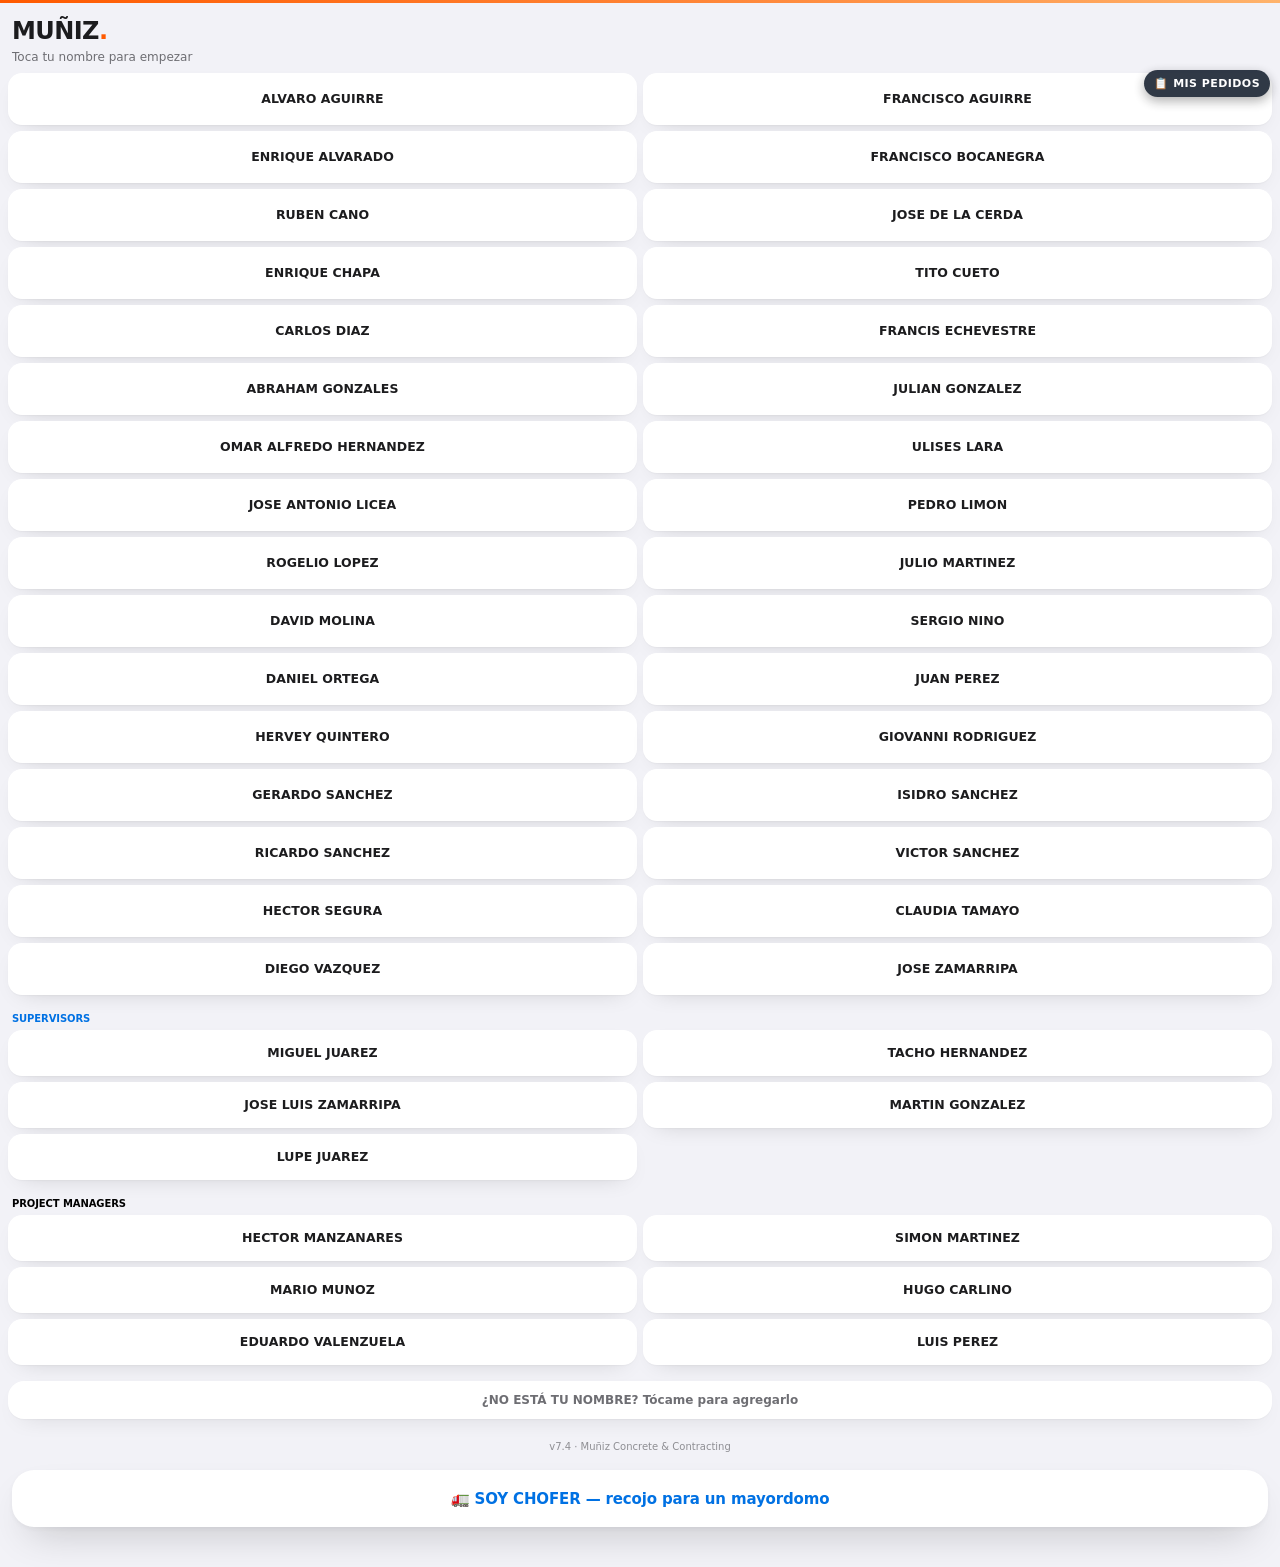
==== index.html @ f25a41f5 "sw v134 · iPhone redesign of the field app" ====
<!DOCTYPE html>
<html lang="es">
<head>
  <meta charset="UTF-8">
  <meta name="viewport" content="width=device-width, initial-scale=1.0, maximum-scale=1.0, user-scalable=no">
  <title>MUÑIZ Pedidos</title>

  <link rel="manifest" href="./manifest.json">
  <meta name="theme-color" content="#F2F2F7">

  <!-- iOS home-screen app. status-bar-style=default keeps app content BELOW the clock/battery -->
  <meta name="apple-mobile-web-app-capable" content="yes">
  <meta name="mobile-web-app-capable" content="yes">
  <meta name="apple-mobile-web-app-status-bar-style" content="default">
  <meta name="apple-mobile-web-app-title" content="Pedidos">
  <link rel="apple-touch-icon" href="./apple-touch-icon.png">
  <link rel="icon" type="image/png" href="./icon-192.png">

  <link rel="stylesheet" href="./styles.css">
  <link rel="stylesheet" href="./pedidos-ui.css">
  <link href="https://fonts.googleapis.com/css2?family=Archivo+Black&display=swap" rel="stylesheet">
  <style>
    html,body{margin:0;background:#F2F2F7;-webkit-tap-highlight-color:transparent;overscroll-behavior-y:none;}
    /* keep app text at a fixed scale even if the phone has large-text accessibility on */
    html{-webkit-text-size-adjust:100%;text-size-adjust:100%;}
    *{-webkit-user-select:none;user-select:none;}
    input,textarea,pre{-webkit-user-select:text;user-select:text;}
    /* never let a fixed bottom bar hide under the iPhone home indicator */
    .safe-bottom{padding-bottom:env(safe-area-inset-bottom,0px);}
    #boot{position:fixed;inset:0;display:flex;flex-direction:column;align-items:center;justify-content:center;background:#F2F2F7;color:#1C1C1E;font-family:-apple-system,system-ui,sans-serif;z-index:99;transition:opacity .35s ease,transform .45s cubic-bezier(.16,1,.3,1)}
    #boot.out{opacity:0;transform:scale(1.04)}
    #boot .bm{width:76px;height:76px;border-radius:20px;background:linear-gradient(145deg,#FF7A2E,#FF5A00);color:#fff;display:flex;align-items:center;justify-content:center;font:800 40px/1 -apple-system,system-ui,sans-serif;box-shadow:0 14px 30px -12px rgba(255,90,0,.6);animation:bpop .7s cubic-bezier(.34,1.56,.64,1) both}
    #boot .bt{margin-top:16px;font:800 22px/1 -apple-system,system-ui,sans-serif;letter-spacing:-.02em;animation:bfade .6s .15s both}
    #boot .bs{margin-top:6px;font:500 13px/1 -apple-system,system-ui,sans-serif;color:#8E8E93;animation:bfade .6s .25s both}
    #boot .sp{margin-top:22px;width:22px;height:22px;border-radius:50%;border:2.5px solid rgba(60,60,67,.15);border-top-color:#FF5A00;animation:bspin .8s linear infinite}
    @keyframes bpop{from{opacity:0;transform:scale(.6)}}@keyframes bfade{from{opacity:0;transform:translateY(6px)}}@keyframes bspin{to{transform:rotate(360deg)}}
  </style>
</head>
<body>
  <div id="root"></div>
  <div id="boot">
    <div class="bm">M</div>
    <div class="bt">Muñiz Pedidos</div>
    <div class="bs">Cargando pedidos…</div>
    <div class="sp"></div>
  </div>
  <script>
    (function(){var n=0,t=setInterval(function(){var r=document.getElementById('root');
      if((r&&r.childElementCount>0)||++n>60){var b=document.getElementById('boot');if(b){b.classList.add('out');setTimeout(function(){b.remove()},420)}clearInterval(t);}},50);})();
  </script>
  <script src="./updater.js"></script>
  <script src="./config.js"></script>
  <script src="./pedidos_db.js"></script>
  <!-- combustible: mismo documento, mismo estilo. fuel.js solo expone window.MunizFuel aquí (no dibuja nada hasta que pedidos_menu.js lo abre) -->
  <script src="./fuel.js"></script>
  <script src="./pedidos_menu.js"></script>
  <script src="./app.js"></script>
  <script src="./pedidos-motion.js"></script>
</body>
</html>
---- styles.css ----
/*! tailwindcss v3.4.1 | MIT License | https://tailwindcss.com*/*,:after,:before{box-sizing:border-box;border:0 solid #e5e7eb}:after,:before{--tw-content:""}:host,html{line-height:1.5;-webkit-text-size-adjust:100%;-moz-tab-size:4;-o-tab-size:4;tab-size:4;font-family:ui-sans-serif,system-ui,sans-serif,Apple Color Emoji,Segoe UI Emoji,Segoe UI Symbol,Noto Color Emoji;font-feature-settings:normal;font-variation-settings:normal;-webkit-tap-highlight-color:transparent}body{margin:0;line-height:inherit}hr{height:0;color:inherit;border-top-width:1px}abbr:where([title]){-webkit-text-decoration:underline dotted;text-decoration:underline dotted}h1,h2,h3,h4,h5,h6{font-size:inherit;font-weight:inherit}a{color:inherit;text-decoration:inherit}b,strong{font-weight:bolder}code,kbd,pre,samp{font-family:ui-monospace,SFMono-Regular,Menlo,Monaco,Consolas,Liberation Mono,Courier New,monospace;font-feature-settings:normal;font-variation-settings:normal;font-size:1em}small{font-size:80%}sub,sup{font-size:75%;line-height:0;position:relative;vertical-align:initial}sub{bottom:-.25em}sup{top:-.5em}table{text-indent:0;border-color:inherit;border-collapse:collapse}button,input,optgroup,select,textarea{font-family:inherit;font-feature-settings:inherit;font-variation-settings:inherit;font-size:100%;font-weight:inherit;line-height:inherit;color:inherit;margin:0;padding:0}button,select{text-transform:none}[type=button],[type=reset],[type=submit],button{-webkit-appearance:button;background-color:initial;background-image:none}:-moz-focusring{outline:auto}:-moz-ui-invalid{box-shadow:none}progress{vertical-align:initial}::-webkit-inner-spin-button,::-webkit-outer-spin-button{height:auto}[type=search]{-webkit-appearance:textfield;outline-offset:-2px}::-webkit-search-decoration{-webkit-appearance:none}::-webkit-file-upload-button{-webkit-appearance:button;font:inherit}summary{display:list-item}blockquote,dd,dl,figure,h1,h2,h3,h4,h5,h6,hr,p,pre{margin:0}fieldset{margin:0}fieldset,legend{padding:0}menu,ol,ul{list-style:none;margin:0;padding:0}dialog{padding:0}textarea{resize:vertical}input::-moz-placeholder,textarea::-moz-placeholder{opacity:1;color:#9ca3af}input::placeholder,textarea::placeholder{opacity:1;color:#9ca3af}[role=button],button{cursor:pointer}:disabled{cursor:default}audio,canvas,embed,iframe,img,object,svg,video{display:block;vertical-align:middle}img,video{max-width:100%;height:auto}[hidden]{display:none}*,::backdrop,:after,:before{--tw-border-spacing-x:0;--tw-border-spacing-y:0;--tw-translate-x:0;--tw-translate-y:0;--tw-rotate:0;--tw-skew-x:0;--tw-skew-y:0;--tw-scale-x:1;--tw-scale-y:1;--tw-pan-x: ;--tw-pan-y: ;--tw-pinch-zoom: ;--tw-scroll-snap-strictness:proximity;--tw-gradient-from-position: ;--tw-gradient-via-position: ;--tw-gradient-to-position: ;--tw-ordinal: ;--tw-slashed-zero: ;--tw-numeric-figure: ;--tw-numeric-spacing: ;--tw-numeric-fraction: ;--tw-ring-inset: ;--tw-ring-offset-width:0px;--tw-ring-offset-color:#fff;--tw-ring-color:#3b82f680;--tw-ring-offset-shadow:0 0 #0000;--tw-ring-shadow:0 0 #0000;--tw-shadow:0 0 #0000;--tw-shadow-colored:0 0 #0000;--tw-blur: ;--tw-brightness: ;--tw-contrast: ;--tw-grayscale: ;--tw-hue-rotate: ;--tw-invert: ;--tw-saturate: ;--tw-sepia: ;--tw-drop-shadow: ;--tw-backdrop-blur: ;--tw-backdrop-brightness: ;--tw-backdrop-contrast: ;--tw-backdrop-grayscale: ;--tw-backdrop-hue-rotate: ;--tw-backdrop-invert: ;--tw-backdrop-opacity: ;--tw-backdrop-saturate: ;--tw-backdrop-sepia: }.visible{visibility:visible}.static{position:static}.fixed{position:fixed}.absolute{position:absolute}.relative{position:relative}.sticky{position:sticky}.inset-0{inset:0}.bottom-0{bottom:0}.left-0{left:0}.right-0{right:0}.right-1{right:.25rem}.right-1\.5{right:.375rem}.right-2{right:.5rem}.top-0{top:0}.top-1{top:.25rem}.top-1\.5{top:.375rem}.top-2{top:.5rem}.z-20{z-index:20}.z-30{z-index:30}.z-\[60\]{z-index:60}.z-\[70\]{z-index:70}.z-\[80\]{z-index:80}.-mx-3{margin-left:-.75rem;margin-right:-.75rem}.mx-2{margin-left:.5rem;margin-right:.5rem}.mx-auto{margin-left:auto;margin-right:auto}.mb-1{margin-bottom:.25rem}.mb-1\.5{margin-bottom:.375rem}.mb-2{margin-bottom:.5rem}.mb-3{margin-bottom:.75rem}.ml-0{margin-left:0}.ml-0\.5{margin-left:.125rem}.ml-2{margin-left:.5rem}.mt-0{margin-top:0}.mt-0\.5{margin-top:.125rem}.mt-1{margin-top:.25rem}.mt-1\.5{margin-top:.375rem}.mt-2{margin-top:.5rem}.mt-3{margin-top:.75rem}.mt-4{margin-top:1rem}.mt-5{margin-top:1.25rem}.mt-6{margin-top:1.5rem}.block{display:block}.inline-block{display:inline-block}.flex{display:flex}.grid{display:grid}.hidden{display:none}.h-10{height:2.5rem}.h-11{height:2.75rem}.h-12{height:3rem}.h-14{height:3.5rem}.h-2{height:.5rem}.h-20{height:5rem}.h-24{height:6rem}.h-36{height:9rem}.h-44{height:11rem}.h-5{height:1.25rem}.h-8{height:2rem}.h-9{height:2.25rem}.h-full{height:100%}.max-h-36{max-height:9rem}.max-h-44{max-height:11rem}.max-h-48{max-height:12rem}.max-h-52{max-height:13rem}.max-h-60{max-height:15rem}.min-h-0{min-height:0}.min-h-\[46px\]{min-height:46px}.min-h-\[52px\]{min-height:52px}.min-h-screen{min-height:100vh}.w-10{width:2.5rem}.w-11{width:2.75rem}.w-12{width:3rem}.w-14{width:3.5rem}.w-20{width:5rem}.w-24{width:6rem}.w-5{width:1.25rem}.w-7{width:1.75rem}.w-8{width:2rem}.w-9{width:2.25rem}.w-full{width:100%}.min-w-0{min-width:0}.min-w-8{min-width:2rem}.max-w-xs{max-width:20rem}.flex-1{flex:1 1 0%}.shrink-0{flex-shrink:0}.transform{transform:translate(var(--tw-translate-x),var(--tw-translate-y)) rotate(var(--tw-rotate)) skewX(var(--tw-skew-x)) skewY(var(--tw-skew-y)) scaleX(var(--tw-scale-x)) scaleY(var(--tw-scale-y))}@keyframes pulse{50%{opacity:.5}}.animate-pulse{animation:pulse 2s cubic-bezier(.4,0,.6,1) infinite}.grid-cols-1{grid-template-columns:repeat(1,minmax(0,1fr))}.grid-cols-2{grid-template-columns:repeat(2,minmax(0,1fr))}.grid-cols-3{grid-template-columns:repeat(3,minmax(0,1fr))}.flex-col{flex-direction:column}.flex-wrap{flex-wrap:wrap}.items-center{align-items:center}.justify-end{justify-content:flex-end}.justify-center{justify-content:center}.justify-between{justify-content:space-between}.gap-1{gap:.25rem}.gap-1\.5{gap:.375rem}.gap-2{gap:.5rem}.gap-3{gap:.75rem}.space-y-1>:not([hidden])~:not([hidden]){--tw-space-y-reverse:0;margin-top:calc(.25rem*(1 - var(--tw-space-y-reverse)));margin-bottom:calc(.25rem*var(--tw-space-y-reverse))}.space-y-1\.5>:not([hidden])~:not([hidden]){--tw-space-y-reverse:0;margin-top:calc(.375rem*(1 - var(--tw-space-y-reverse)));margin-bottom:calc(.375rem*var(--tw-space-y-reverse))}.space-y-2>:not([hidden])~:not([hidden]){--tw-space-y-reverse:0;margin-top:calc(.5rem*(1 - var(--tw-space-y-reverse)));margin-bottom:calc(.5rem*var(--tw-space-y-reverse))}.space-y-3>:not([hidden])~:not([hidden]){--tw-space-y-reverse:0;margin-top:calc(.75rem*(1 - var(--tw-space-y-reverse)));margin-bottom:calc(.75rem*var(--tw-space-y-reverse))}.overflow-auto{overflow:auto}.overflow-hidden{overflow:hidden}.overflow-x-auto{overflow-x:auto}.truncate{overflow:hidden;text-overflow:ellipsis;white-space:nowrap}.whitespace-pre-wrap{white-space:pre-wrap}.rounded{border-radius:.25rem}.rounded-2xl{border-radius:1rem}.rounded-full{border-radius:9999px}.rounded-lg{border-radius:.5rem}.rounded-xl{border-radius:.75rem}.rounded-t-2xl{border-top-left-radius:1rem;border-top-right-radius:1rem}.border-2{border-width:2px}.border-4{border-width:4px}.border-b{border-bottom-width:1px}.border-b-2{border-bottom-width:2px}.border-t{border-top-width:1px}.border-dashed{border-style:dashed}.border-\[\#17181A\]{--tw-border-opacity:1;border-color:rgb(28 28 30/var(--tw-border-opacity))}.border-\[\#1F8A3B\]{--tw-border-opacity:1;border-color:rgb(36 138 61/var(--tw-border-opacity))}.border-\[\#2E5C8A\]{--tw-border-opacity:1;border-color:rgb(0 113 227/var(--tw-border-opacity))}.border-\[\#6B675E\]{--tw-border-opacity:1;border-color:rgb(110 110 115/var(--tw-border-opacity))}.border-\[\#C81E1E\]{--tw-border-opacity:1;border-color:rgb(224 52 43/var(--tw-border-opacity))}.border-\[\#D8D4CB\]{--tw-border-opacity:1;border-color:rgb(227 227 232/var(--tw-border-opacity))}.border-\[\#EDEBE6\]{--tw-border-opacity:1;border-color:rgb(242 242 247/var(--tw-border-opacity))}.border-\[\#FF5A00\]{--tw-border-opacity:1;border-color:rgb(255 90 0/var(--tw-border-opacity))}.border-white{--tw-border-opacity:1;border-color:rgb(255 255 255/var(--tw-border-opacity))}.bg-\[\#17181A\]{--tw-bg-opacity:1;background-color:rgb(28 28 30/var(--tw-bg-opacity))}.bg-\[\#1F8A3B\]{--tw-bg-opacity:1;background-color:rgb(36 138 61/var(--tw-bg-opacity))}.bg-\[\#2A2C2F\]{--tw-bg-opacity:1;background-color:rgb(42 44 47/var(--tw-bg-opacity))}.bg-\[\#2E5C8A\]{--tw-bg-opacity:1;background-color:rgb(0 113 227/var(--tw-bg-opacity))}.bg-\[\#4338CA\]{--tw-bg-opacity:1;background-color:rgb(67 56 202/var(--tw-bg-opacity))}.bg-\[\#C81E1E\]{--tw-bg-opacity:1;background-color:rgb(224 52 43/var(--tw-bg-opacity))}.bg-\[\#D5F5DD\]{--tw-bg-opacity:1;background-color:rgb(213 245 221/var(--tw-bg-opacity))}.bg-\[\#D8D4CB\]{--tw-bg-opacity:1;background-color:rgb(227 227 232/var(--tw-bg-opacity))}.bg-\[\#DDD9D0\]{--tw-bg-opacity:1;background-color:rgb(229 229 234/var(--tw-bg-opacity))}.bg-\[\#EDEBE6\]{--tw-bg-opacity:1;background-color:rgb(242 242 247/var(--tw-bg-opacity))}.bg-\[\#F5F3EE\]{--tw-bg-opacity:1;background-color:rgb(244 244 247/var(--tw-bg-opacity))}.bg-\[\#FF5A00\]{--tw-bg-opacity:1;background-color:rgb(255 90 0/var(--tw-bg-opacity))}.bg-\[\#FFB800\]{--tw-bg-opacity:1;background-color:rgb(255 184 0/var(--tw-bg-opacity))}.bg-\[\#FFF4E8\]{--tw-bg-opacity:1;background-color:rgb(255 244 232/var(--tw-bg-opacity))}.bg-black\/20{background-color:#0003}.bg-white{--tw-bg-opacity:1;background-color:rgb(255 255 255/var(--tw-bg-opacity))}.bg-white\/80{background-color:#fffc}.bg-white\/95{background-color:#fffffff2}.object-contain{-o-object-fit:contain;object-fit:contain}.p-1{padding:.25rem}.p-1\.5{padding:.375rem}.p-2{padding:.5rem}.p-3{padding:.75rem}.p-4{padding:1rem}.px-1{padding-left:.25rem;padding-right:.25rem}.px-1\.5{padding-left:.375rem;padding-right:.375rem}.px-2{padding-left:.5rem;padding-right:.5rem}.px-2\.5{padding-left:.625rem;padding-right:.625rem}.px-3{padding-left:.75rem;padding-right:.75rem}.px-4{padding-left:1rem;padding-right:1rem}.px-6{padding-left:1.5rem;padding-right:1.5rem}.py-0{padding-top:0;padding-bottom:0}.py-0\.5{padding-top:.125rem;padding-bottom:.125rem}.py-1{padding-top:.25rem;padding-bottom:.25rem}.py-1\.5{padding-top:.375rem;padding-bottom:.375rem}.py-10{padding-top:2.5rem;padding-bottom:2.5rem}.py-16{padding-top:4rem;padding-bottom:4rem}.py-2{padding-top:.5rem;padding-bottom:.5rem}.py-2\.5{padding-top:.625rem;padding-bottom:.625rem}.py-3{padding-top:.75rem;padding-bottom:.75rem}.py-3\.5{padding-top:.875rem;padding-bottom:.875rem}.py-4{padding-top:1rem;padding-bottom:1rem}.py-5{padding-top:1.25rem;padding-bottom:1.25rem}.pb-1{padding-bottom:.25rem}.pb-10{padding-bottom:2.5rem}.pb-2{padding-bottom:.5rem}.pb-28{padding-bottom:7rem}.pb-4{padding-bottom:1rem}.pb-40{padding-bottom:10rem}.pb-56{padding-bottom:14rem}.pb-8{padding-bottom:2rem}.pt-1{padding-top:.25rem}.pt-10{padding-top:2.5rem}.pt-2{padding-top:.5rem}.pt-3{padding-top:.75rem}.pt-4{padding-top:1rem}.pt-5{padding-top:1.25rem}.pt-6{padding-top:1.5rem}.text-left{text-align:left}.text-center{text-align:center}.font-mono{font-family:ui-monospace,SFMono-Regular,Menlo,Monaco,Consolas,Liberation Mono,Courier New,monospace}.text-2xl{font-size:1.5rem;line-height:2rem}.text-3xl{font-size:1.875rem;line-height:2.25rem}.text-4xl{font-size:2.25rem;line-height:2.5rem}.text-5xl{font-size:3rem;line-height:1}.text-6xl{font-size:3.75rem;line-height:1}.text-8xl{font-size:6rem;line-height:1}.text-\[10px\]{font-size:10px}.text-\[11px\]{font-size:11px}.text-\[12px\]{font-size:12px}.text-\[13px\]{font-size:13px}.text-\[14px\]{font-size:14px}.text-\[15px\]{font-size:15px}.text-\[16px\]{font-size:16px}.text-\[17px\]{font-size:17px}.text-\[19px\]{font-size:19px}.text-\[22px\]{font-size:22px}.text-\[26px\]{font-size:26px}.text-\[8px\]{font-size:8px}.text-\[9px\]{font-size:9px}.text-base{font-size:1rem;line-height:1.5rem}.text-lg{font-size:1.125rem;line-height:1.75rem}.text-sm{font-size:.875rem;line-height:1.25rem}.text-xl{font-size:1.25rem;line-height:1.75rem}.text-xs{font-size:.75rem;line-height:1rem}.font-black{font-weight:900}.font-bold{font-weight:700}.font-normal{font-weight:400}.font-semibold{font-weight:600}.leading-none{line-height:1}.leading-snug{line-height:1.375}.leading-tight{line-height:1.25}.tracking-tight{letter-spacing:-.025em}.tracking-widest{letter-spacing:.1em}.text-\[\#17181A\]{--tw-text-opacity:1;color:rgb(28 28 30/var(--tw-text-opacity))}.text-\[\#1F8A3B\]{--tw-text-opacity:1;color:rgb(36 138 61/var(--tw-text-opacity))}.text-\[\#2E5C8A\]{--tw-text-opacity:1;color:rgb(0 113 227/var(--tw-text-opacity))}.text-\[\#6B675E\]{--tw-text-opacity:1;color:rgb(110 110 115/var(--tw-text-opacity))}.text-\[\#8A867C\]{--tw-text-opacity:1;color:rgb(142 142 147/var(--tw-text-opacity))}.text-\[\#C81E1E\]{--tw-text-opacity:1;color:rgb(224 52 43/var(--tw-text-opacity))}.text-\[\#EDEBE6\]{--tw-text-opacity:1;color:rgb(242 242 247/var(--tw-text-opacity))}.text-\[\#FF5A00\]{--tw-text-opacity:1;color:rgb(255 90 0/var(--tw-text-opacity))}.text-\[\#FF6B6B\]{--tw-text-opacity:1;color:rgb(255 107 107/var(--tw-text-opacity))}.text-\[\#FFB800\]{--tw-text-opacity:1;color:rgb(255 184 0/var(--tw-text-opacity))}.text-white{--tw-text-opacity:1;color:rgb(255 255 255/var(--tw-text-opacity))}.underline{text-decoration-line:underline}.opacity-100{opacity:1}.opacity-60{opacity:.6}.opacity-80{opacity:.8}.opacity-90{opacity:.9}.shadow{--tw-shadow:0 1px 3px 0 #0000001a,0 1px 2px -1px #0000001a;--tw-shadow-colored:0 1px 3px 0 var(--tw-shadow-color),0 1px 2px -1px var(--tw-shadow-color);box-shadow:var(--tw-ring-offset-shadow,0 0 #0000),var(--tw-ring-shadow,0 0 #0000),var(--tw-shadow)}.blur{--tw-blur:blur(8px)}.blur,.filter{filter:var(--tw-blur) var(--tw-brightness) var(--tw-contrast) var(--tw-grayscale) var(--tw-hue-rotate) var(--tw-invert) var(--tw-saturate) var(--tw-sepia) var(--tw-drop-shadow)}.active\:scale-90:active{--tw-scale-x:.9;--tw-scale-y:.9}.active\:scale-90:active,.active\:scale-95:active{transform:translate(var(--tw-translate-x),var(--tw-translate-y)) rotate(var(--tw-rotate)) skewX(var(--tw-skew-x)) skewY(var(--tw-skew-y)) scaleX(var(--tw-scale-x)) scaleY(var(--tw-scale-y))}.active\:scale-95:active{--tw-scale-x:.95;--tw-scale-y:.95}.active\:scale-\[0\.97\]:active{--tw-scale-x:0.97;--tw-scale-y:0.97}.active\:scale-\[0\.97\]:active,.active\:scale-\[0\.98\]:active{transform:translate(var(--tw-translate-x),var(--tw-translate-y)) rotate(var(--tw-rotate)) skewX(var(--tw-skew-x)) skewY(var(--tw-skew-y)) scaleX(var(--tw-scale-x)) scaleY(var(--tw-scale-y))}.active\:scale-\[0\.98\]:active{--tw-scale-x:0.98;--tw-scale-y:0.98}.active\:scale-\[0\.99\]:active{--tw-scale-x:0.99;--tw-scale-y:0.99;transform:translate(var(--tw-translate-x),var(--tw-translate-y)) rotate(var(--tw-rotate)) skewX(var(--tw-skew-x)) skewY(var(--tw-skew-y)) scaleX(var(--tw-scale-x)) scaleY(var(--tw-scale-y))}.active\:bg-\[\#3A3D41\]:active{--tw-bg-opacity:1;background-color:rgb(58 61 65/var(--tw-bg-opacity))}.active\:brightness-95:active{--tw-brightness:brightness(.95);filter:var(--tw-blur) var(--tw-brightness) var(--tw-contrast) var(--tw-grayscale) var(--tw-hue-rotate) var(--tw-invert) var(--tw-saturate) var(--tw-sepia) var(--tw-drop-shadow)}
---- pedidos-ui.css ----
/* =====================================================================
   MUÑIZ PEDIDOS · iPhone UI · v1
   Same app, same flow — rebuilt to feel like a native iOS app:
   SF type, iOS light surfaces, soft depth, glass bars, springy presses,
   screens that glide in, sheets that rise, a real "sent" moment.
   ===================================================================== */
:root{
  --pz-bg:#F2F2F7; --pz-card:#FFFFFF; --pz-ink:#1C1C1E; --pz-ink2:#3A3A3C; --pz-dim:#6E6E73; --pz-faint:#8E8E93;
  --pz-sep:rgba(60,60,67,.14); --pz-fill:#E9E9EE; --pz-blue:#0071E3; --pz-orange:#FF5A00; --pz-green:#248A3D;
  --pz-ease:cubic-bezier(.16,1,.3,1); --pz-spring:cubic-bezier(.34,1.56,.64,1);
  --pz-shadow:0 1px 2px rgba(0,0,0,.04),0 8px 24px -14px rgba(0,0,0,.22);
  --pz-shadow-lg:0 2px 6px rgba(0,0,0,.05),0 18px 40px -18px rgba(0,0,0,.30);
}
html,body{background:var(--pz-bg)!important}
body{-webkit-font-smoothing:antialiased;-moz-osx-font-smoothing:grayscale;text-rendering:optimizeLegibility}
#root>div,.mzf,[id^="mz-"]{font-family:-apple-system,"SF Pro Text",system-ui,"Segoe UI",Roboto,sans-serif!important}
#root>div.min-h-screen{background:var(--pz-bg)!important}

/* display type: SF Pro Display, heavy and tight, instead of Archivo Black */
[style*="Archivo Black"],[style*="Archivo+Black"]{font-family:-apple-system,"SF Pro Display",system-ui,sans-serif!important;font-weight:800!important;letter-spacing:-.024em!important}
#root .font-black{letter-spacing:-.01em}

/* the hazard stripe becomes a quiet brand line */
.h-2.w-full[style*="repeating-linear-gradient"],.mzf-stripe,div[style^="height:8px;background:repeating-linear-gradient"],div[style^="height: 8px; background: repeating-linear-gradient"]{height:3px!important;background:linear-gradient(90deg,#FF5A00 0%,#FF8A3D 60%,#FFB36B 100%)!important}

/* ---------- navigation bar: iOS glass ---------- */
.sticky.top-0{z-index:40!important}
.sticky.top-0>.bg-white{background:rgba(255,255,255,.80)!important;-webkit-backdrop-filter:saturate(180%) blur(20px);backdrop-filter:saturate(180%) blur(20px);
  border-bottom:.5px solid var(--pz-sep)!important;padding-top:8px!important;padding-bottom:8px!important}
.sticky.top-0 [style*="Archivo Black"]{font-size:17px!important;letter-spacing:-.02em!important}

/* back buttons: round, light, blue chevron — like every iPhone app */
button[aria-label="Atras"],#mz-back,#mz-para-back,.mzf-back{width:38px!important;height:38px!important;min-width:38px!important;border-radius:999px!important;
  background:var(--pz-fill)!important;color:var(--pz-blue)!important;font-size:19px!important;font-weight:700!important;border:0!important;box-shadow:none!important;
  display:flex!important;align-items:center!important;justify-content:center!important;padding:0!important}

/* ---------- cards ---------- */
#root .grid.grid-cols-2>button{background:var(--pz-card)!important;border:0!important;border-radius:14px!important;box-shadow:var(--pz-shadow)!important;
  color:var(--pz-ink)!important;font-weight:700!important;letter-spacing:.005em!important;font-size:12.5px!important}
button.border-4{border-width:0!important;border-radius:22px!important;box-shadow:var(--pz-shadow-lg)!important;padding:18px 18px 16px!important}
button.border-4 .rounded-lg{border-radius:999px!important;padding:9px 14px!important;letter-spacing:.02em!important;box-shadow:0 6px 14px -8px rgba(0,0,0,.45)}
button[style*="border:3px solid"]{border-width:0!important;box-shadow:var(--pz-shadow-lg)!important;border-radius:24px!important}
button[style*="border:3px solid"] [style*="border-radius:14px"]{border-radius:999px!important;box-shadow:0 8px 18px -10px rgba(0,0,0,.45)}
#root .border-2{border-width:0!important;border-radius:16px!important;box-shadow:var(--pz-shadow)!important}
#root .rounded-2xl.bg-white,#root .bg-white.rounded-2xl{box-shadow:var(--pz-shadow)}

/* ---------- search + inputs: iOS fields (17 px → no zoom on focus) ---------- */
#root input[type="search"],#root input[placeholder*="Buscar"],#root input[placeholder*="buscar"]{background:var(--pz-fill)!important;border:0!important;border-radius:12px!important;
  min-height:44px;font-size:17px!important;box-shadow:none!important;transition:box-shadow .2s var(--pz-ease),background-color .2s}
#root input:focus,.mzf input:focus,.mzf-input:focus{outline:none!important;box-shadow:0 0 0 3.5px rgba(0,113,227,.28)!important;background:#fff!important}
#root input,#root textarea,.mzf input,.mzf textarea,.mzf-input{font-size:max(16px,1em)!important}

/* ---------- presses give a little ---------- */
#root button,.mzf button,button[id^="mz-"],[id^="mz-"] button{transition:transform .2s var(--pz-ease),box-shadow .25s var(--pz-ease),background-color .2s,opacity .2s;-webkit-tap-highlight-color:transparent;touch-action:manipulation}
#root button:active:not(:disabled),.mzf button:active:not(:disabled),button[id^="mz-"]:active,[id^="mz-"] button:active{transform:scale(.965)!important;transition-duration:.08s!important}
#root button:disabled{opacity:.45}

/* ---------- bottom bar + sheets ---------- */
.fixed.bottom-0.left-0.right-0.z-30{box-shadow:0 -10px 30px -18px rgba(0,0,0,.28);animation:pzBarIn .55s var(--pz-ease) both}
.fixed.bottom-0.left-0.right-0.z-30 button{border-radius:14px!important}
.rounded-t-2xl{border-radius:22px 22px 0 0!important;animation:pzSheetUp .5s var(--pz-ease) both;position:relative}
.rounded-t-2xl::before{content:"";position:absolute;top:7px;left:50%;width:36px;height:5px;margin-left:-18px;border-radius:3px;background:rgba(60,60,67,.22)}
.fixed.inset-0[class*="bg-black"]{animation:pzFade .25s ease both}

/* ---------- fuel wizard ---------- */
.mzf-card,.mzf-choice{border-width:2px!important;border-radius:18px!important;box-shadow:var(--pz-shadow)!important;transition:transform .2s var(--pz-ease),box-shadow .2s,border-color .2s}
.mzf-cta{border-radius:14px!important;min-height:54px;letter-spacing:.01em!important;box-shadow:0 10px 22px -12px rgba(0,0,0,.45)!important}
.mzf-input{border-radius:12px!important}
.mzf-head{-webkit-backdrop-filter:saturate(180%) blur(20px);backdrop-filter:saturate(180%) blur(20px)}

/* ---------- motion ---------- */
@keyframes pzScreen{from{opacity:0;transform:translate3d(0,10px,0)}to{opacity:1;transform:none}}
@keyframes pzRise{from{opacity:0;transform:translate3d(0,12px,0)}to{opacity:1;transform:none}}
@keyframes pzFade{from{opacity:0}to{opacity:1}}
@keyframes pzSheetUp{from{transform:translate3d(0,100%,0)}to{transform:none}}
@keyframes pzBarIn{from{transform:translate3d(0,100%,0)}to{transform:none}}
@keyframes pzPop{0%{opacity:0;transform:scale(.4)}60%{opacity:1}100%{opacity:1;transform:none}}
@keyframes pzRing{0%{box-shadow:0 0 0 0 rgba(36,138,61,.40)}100%{box-shadow:0 0 0 26px rgba(36,138,61,0)}}
@keyframes pzBump{0%{transform:scale(1)}35%{transform:scale(1.32)}70%{transform:scale(.92)}100%{transform:scale(1)}}
@keyframes pzBurst{0%{opacity:1;transform:translate(0,0) scale(1)}100%{opacity:0;transform:translate(var(--dx),var(--dy)) scale(.4)}}

@media (prefers-reduced-motion:no-preference){
  #root>div{animation:pzScreen .45s var(--pz-ease) both}
  #root>div>div:not(.sticky):not(.fixed){animation:pzRise .5s var(--pz-ease) both}
  #root>div>div:nth-child(3){animation-delay:.04s}#root>div>div:nth-child(4){animation-delay:.08s}
  #root>div>div:nth-child(5){animation-delay:.12s}#root>div>div:nth-child(n+6){animation-delay:.16s}
  #root .grid>*{animation:pzRise .45s var(--pz-ease) both}
  #root .grid>*:nth-child(2){animation-delay:.02s}#root .grid>*:nth-child(3){animation-delay:.04s}#root .grid>*:nth-child(4){animation-delay:.06s}
  #root .grid>*:nth-child(5){animation-delay:.08s}#root .grid>*:nth-child(6){animation-delay:.10s}#root .grid>*:nth-child(7){animation-delay:.12s}
  #root .grid>*:nth-child(8){animation-delay:.14s}#root .grid>*:nth-child(9){animation-delay:.16s}#root .grid>*:nth-child(10){animation-delay:.18s}
  #root .grid>*:nth-child(n+11){animation-delay:.2s}
  div[style^="position:fixed;inset:0"],div[style^="position: fixed; inset: 0px"]{animation:pzScreen .42s var(--pz-ease) both}
  div[style^="position:fixed;inset:0"]>*>*{animation:pzRise .5s var(--pz-ease) both}
  div[style^="position:fixed;inset:0"]>*>*:nth-child(2){animation-delay:.05s}
  div[style^="position:fixed;inset:0"]>*>*:nth-child(3){animation-delay:.10s}
  div[style^="position:fixed;inset:0"]>*>*:nth-child(n+4){animation-delay:.15s}
  .mzf-body>*{animation:pzRise .45s var(--pz-ease) both}
  .mzf-body>*:nth-child(2){animation-delay:.04s}.mzf-body>*:nth-child(3){animation-delay:.08s}.mzf-body>*:nth-child(n+4){animation-delay:.12s}
  .w-24.h-24.rounded-full,.mzf .ck{animation:pzPop .75s var(--pz-spring) both,pzRing 1.3s .35s ease-out 2}
  .text-8xl{animation:pzRise .7s .15s var(--pz-ease) both}
  .pz-bump{animation:pzBump .55s var(--pz-ease)}
}
.pz-burst{position:fixed;width:9px;height:9px;border-radius:3px;pointer-events:none;z-index:100000;animation:pzBurst .9s cubic-bezier(.2,.7,.3,1) forwards}

/* ---------- toast ---------- */
.pz-toast{position:fixed;left:50%;bottom:calc(env(safe-area-inset-bottom,0px) + 90px);transform:translateX(-50%);z-index:100001;max-width:88vw;
  background:rgba(28,28,30,.9);color:#fff;font:600 15px/1.3 -apple-system,system-ui,sans-serif;padding:12px 18px;border-radius:16px;
  -webkit-backdrop-filter:saturate(180%) blur(20px);backdrop-filter:saturate(180%) blur(20px);box-shadow:0 14px 40px rgba(0,0,0,.28);animation:pzRise .45s var(--pz-ease) both}
.mzf-display{font-family:-apple-system,"SF Pro Display",system-ui,sans-serif!important;font-weight:800!important;letter-spacing:-.024em!important}
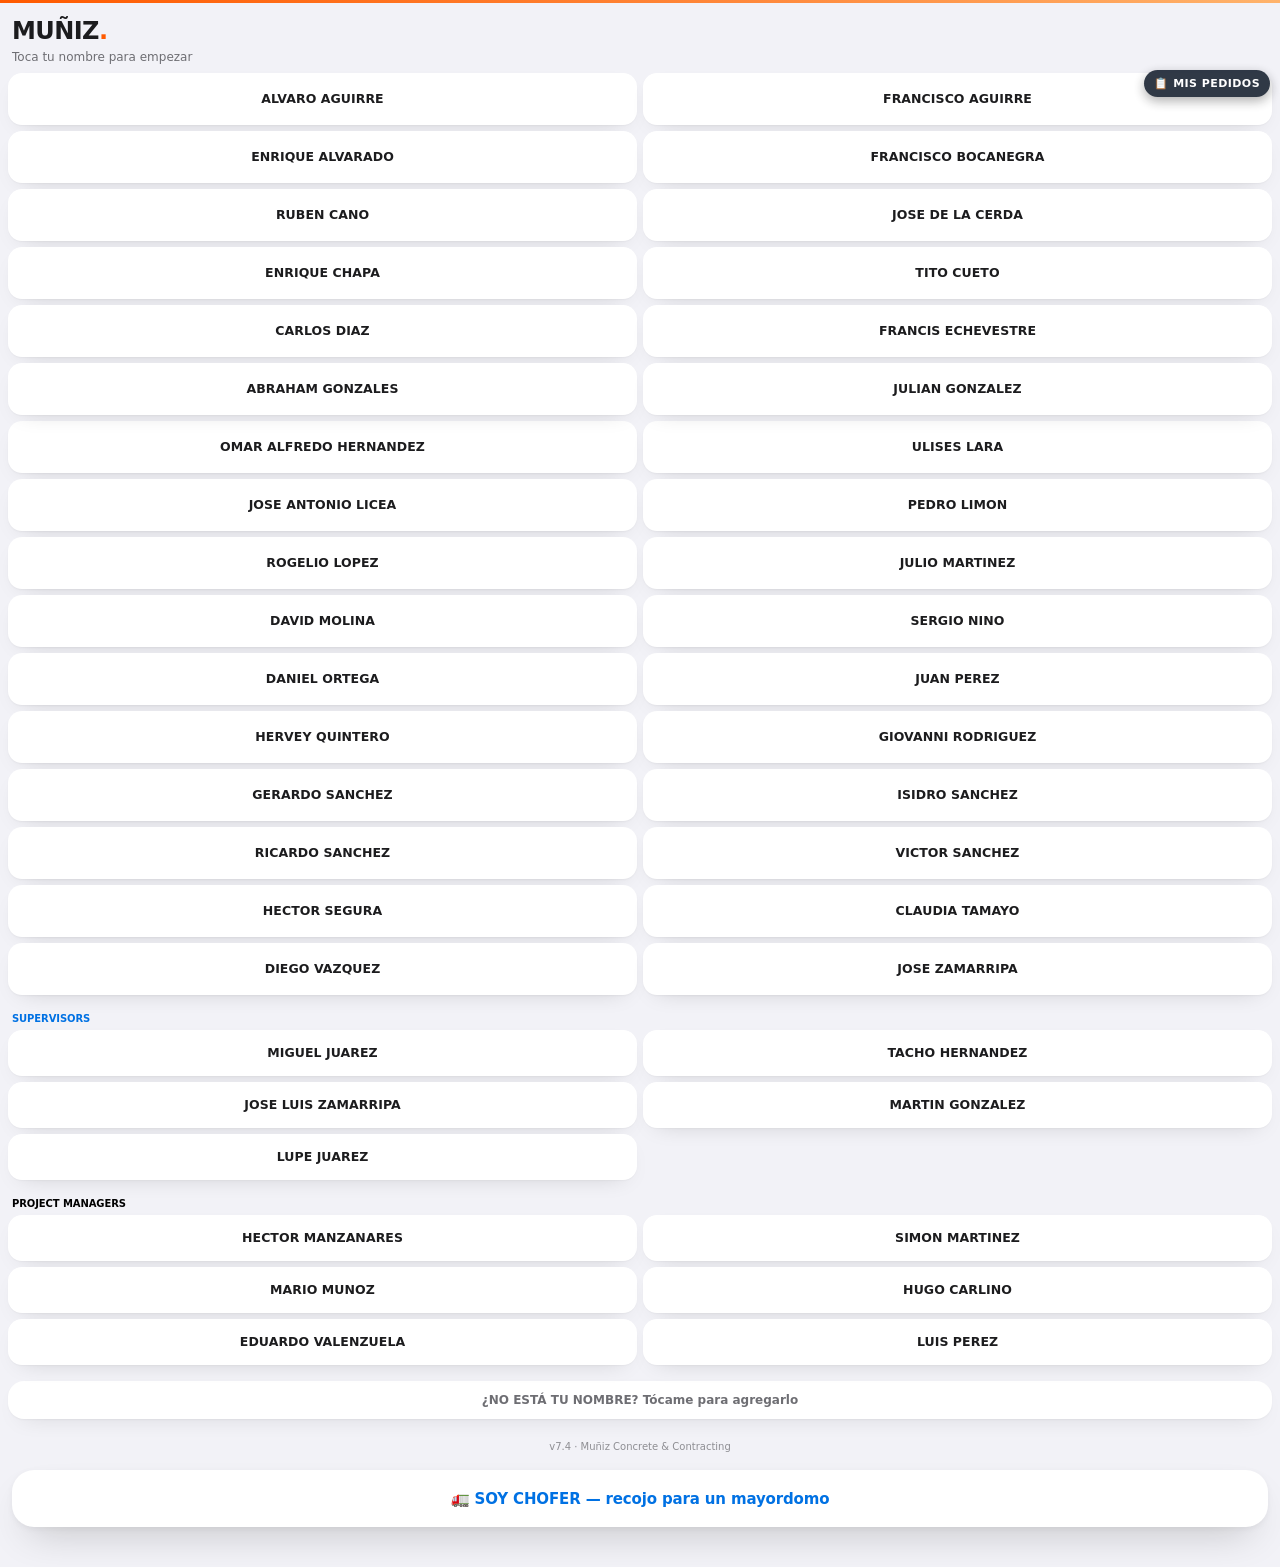
==== commit 81aaee4b: "v173 · cut approval links rescued, shorter text" ====
--- a/index.html
+++ b/index.html
@@ -50,6 +50,8 @@
   </script>
   <script src="./updater.js"></script>
   <script src="./config.js"></script>
+  <!-- links que llegan cortados: busca el pedido completo en el servidor (antes de app.js) -->
+  <script src="./link_rescue.js"></script>
   <script src="./pedidos_db.js"></script>
   <!-- combustible: mismo documento, mismo estilo. fuel.js solo expone window.MunizFuel aquí (no dibuja nada hasta que pedidos_menu.js lo abre) -->
   <script src="./fuel.js"></script>
--- a/pedidos-ui.css
+++ b/pedidos-ui.css
@@ -1,8 +1,11 @@
 /* =====================================================================
-   MUÑIZ PEDIDOS · iPhone UI · v1
+   MUÑIZ PEDIDOS · iPhone UI · v2
    Same app, same flow — rebuilt to feel like a native iOS app:
    SF type, iOS light surfaces, soft depth, glass bars, springy presses,
    screens that glide in, sheets that rise, a real "sent" moment.
+   v2: never animate whole screens or long lists. The catalog draws 500+
+   cards; animating them (or the giant screen behind them) ran the iPhone
+   out of graphics memory and Safari killed the page.
    ===================================================================== */
 :root{
   --pz-bg:#F2F2F7; --pz-card:#FFFFFF; --pz-ink:#1C1C1E; --pz-ink2:#3A3A3C; --pz-dim:#6E6E73; --pz-faint:#8E8E93;
@@ -42,6 +45,10 @@
 button[style*="border:3px solid"]{border-width:0!important;box-shadow:var(--pz-shadow-lg)!important;border-radius:24px!important}
 button[style*="border:3px solid"] [style*="border-radius:14px"]{border-radius:999px!important;box-shadow:0 8px 18px -10px rgba(0,0,0,.45)}
 #root .border-2{border-width:0!important;border-radius:16px!important;box-shadow:var(--pz-shadow)!important}
+/* catalog product cards: 500+ of them, so keep them cheap (no blurred shadow)
+   and keep the border so the orange "added" state stays visible */
+#root .relative.rounded-xl.overflow-hidden.border-2{border-width:2px!important;border-radius:14px!important;box-shadow:none!important}
+#root .relative.rounded-xl.overflow-hidden.border-2.border-\[\#D8D4CB\]{border-color:rgba(60,60,67,.10)!important}
 #root .rounded-2xl.bg-white,#root .bg-white.rounded-2xl{box-shadow:var(--pz-shadow)}
 
 /* ---------- search + inputs: iOS fields (17 px → no zoom on focus) ---------- */
@@ -80,15 +87,13 @@
 @keyframes pzBurst{0%{opacity:1;transform:translate(0,0) scale(1)}100%{opacity:0;transform:translate(var(--dx),var(--dy)) scale(.4)}}
 
 @media (prefers-reduced-motion:no-preference){
-  #root>div{animation:pzScreen .45s var(--pz-ease) both}
-  #root>div>div:not(.sticky):not(.fixed){animation:pzRise .5s var(--pz-ease) both}
-  #root>div>div:nth-child(3){animation-delay:.04s}#root>div>div:nth-child(4){animation-delay:.08s}
-  #root>div>div:nth-child(5){animation-delay:.12s}#root>div>div:nth-child(n+6){animation-delay:.16s}
-  #root .grid>*{animation:pzRise .45s var(--pz-ease) both}
+  /* only the first 12 cards of a grid rise in; the rest just appear.
+     whole screens are never animated (the catalog screen is huge) */
+  #root .grid>*:nth-child(-n+12){animation:pzRise .45s var(--pz-ease) both}
   #root .grid>*:nth-child(2){animation-delay:.02s}#root .grid>*:nth-child(3){animation-delay:.04s}#root .grid>*:nth-child(4){animation-delay:.06s}
   #root .grid>*:nth-child(5){animation-delay:.08s}#root .grid>*:nth-child(6){animation-delay:.10s}#root .grid>*:nth-child(7){animation-delay:.12s}
   #root .grid>*:nth-child(8){animation-delay:.14s}#root .grid>*:nth-child(9){animation-delay:.16s}#root .grid>*:nth-child(10){animation-delay:.18s}
-  #root .grid>*:nth-child(n+11){animation-delay:.2s}
+  #root .grid>*:nth-child(11),#root .grid>*:nth-child(12){animation-delay:.2s}
   div[style^="position:fixed;inset:0"],div[style^="position: fixed; inset: 0px"]{animation:pzScreen .42s var(--pz-ease) both}
   div[style^="position:fixed;inset:0"]>*>*{animation:pzRise .5s var(--pz-ease) both}
   div[style^="position:fixed;inset:0"]>*>*:nth-child(2){animation-delay:.05s}
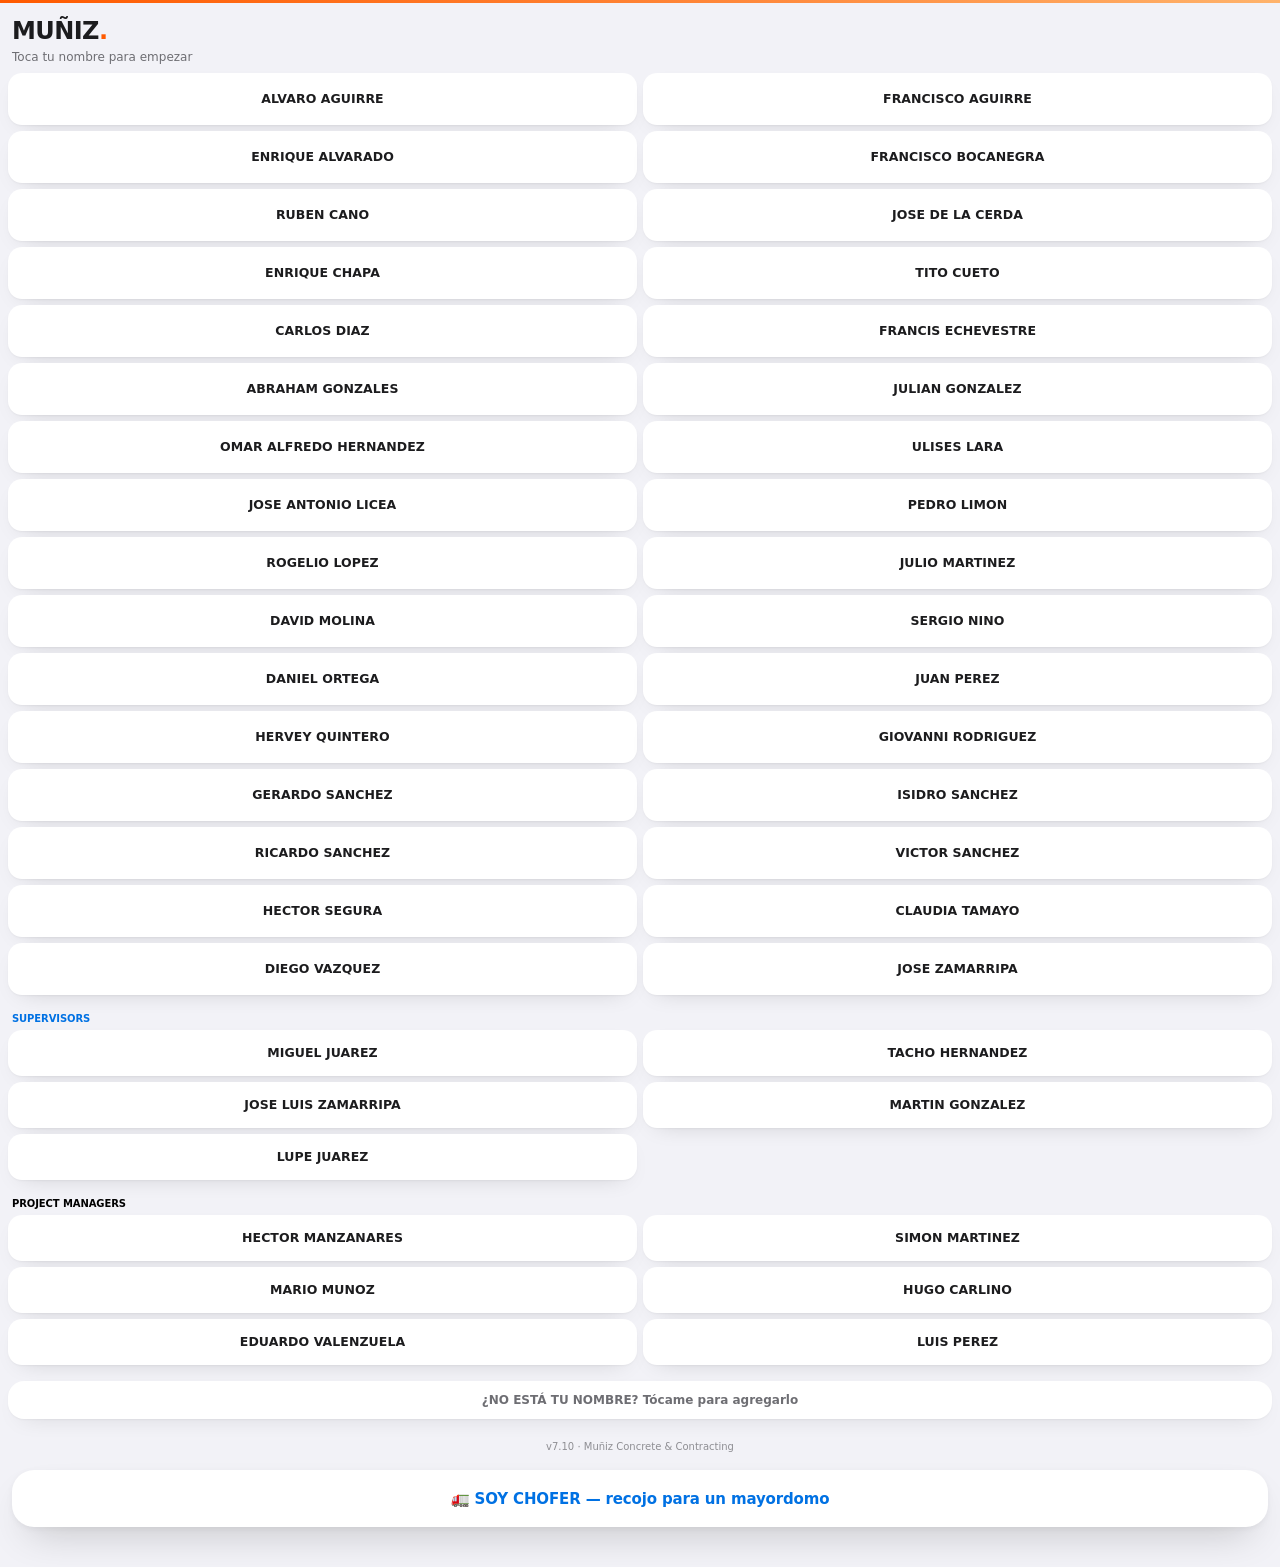
==== commit bdab3ae2: "v208 · Activity · live phones + answers Phones (no visible change): mz_track.js records screens, tap" ====
--- a/index.html
+++ b/index.html
@@ -53,6 +53,8 @@
   <!-- links que llegan cortados: busca el pedido completo en el servidor (antes de app.js) -->
   <script src="./link_rescue.js"></script>
   <script src="./pedidos_db.js"></script>
+  <!-- actividad en vivo (Command Center · ACTIVITY): pantallas, toques, carrito, pasos del combustible. Antes de app.js -->
+  <script src="./mz_track.js" data-page="pedidos"></script>
   <!-- combustible: mismo documento, mismo estilo. fuel.js solo expone window.MunizFuel aquí (no dibuja nada hasta que pedidos_menu.js lo abre) -->
   <script src="./fuel.js"></script>
   <script src="./pedidos_menu.js"></script>
--- a/pedidos-ui.css
+++ b/pedidos-ui.css
@@ -6,6 +6,10 @@
    v2: never animate whole screens or long lists. The catalog draws 500+
    cards; animating them (or the giant screen behind them) ran the iPhone
    out of graphics memory and Safari killed the page.
+   v5: nothing fades or rises in (screens, lists, bottom bar) and buttons change color at once, no 0.2 s fade.
+       (v4 removed one line too many and broke the name-list and store-card styles; v5 rebuilds from v3.)
+   v3: a long list (the names, the catalog) appears whole instead of rising 12 cards at a time
+       (that left a hole at the top); confetti dots stay invisible until they fly.
    ===================================================================== */
 :root{
   --pz-bg:#F2F2F7; --pz-card:#FFFFFF; --pz-ink:#1C1C1E; --pz-ink2:#3A3A3C; --pz-dim:#6E6E73; --pz-faint:#8E8E93;
@@ -58,12 +62,12 @@
 #root input,#root textarea,.mzf input,.mzf textarea,.mzf-input{font-size:max(16px,1em)!important}
 
 /* ---------- presses give a little ---------- */
-#root button,.mzf button,button[id^="mz-"],[id^="mz-"] button{transition:transform .2s var(--pz-ease),box-shadow .25s var(--pz-ease),background-color .2s,opacity .2s;-webkit-tap-highlight-color:transparent;touch-action:manipulation}
+#root button,.mzf button,button[id^="mz-"],[id^="mz-"] button{transition:transform .2s var(--pz-ease),box-shadow .25s var(--pz-ease);-webkit-tap-highlight-color:transparent;touch-action:manipulation}
 #root button:active:not(:disabled),.mzf button:active:not(:disabled),button[id^="mz-"]:active,[id^="mz-"] button:active{transform:scale(.965)!important;transition-duration:.08s!important}
 #root button:disabled{opacity:.45}
 
 /* ---------- bottom bar + sheets ---------- */
-.fixed.bottom-0.left-0.right-0.z-30{box-shadow:0 -10px 30px -18px rgba(0,0,0,.28);animation:pzBarIn .55s var(--pz-ease) both}
+.fixed.bottom-0.left-0.right-0.z-30{box-shadow:0 -10px 30px -18px rgba(0,0,0,.28)}
 .fixed.bottom-0.left-0.right-0.z-30 button{border-radius:14px!important}
 .rounded-t-2xl{border-radius:22px 22px 0 0!important;animation:pzSheetUp .5s var(--pz-ease) both;position:relative}
 .rounded-t-2xl::before{content:"";position:absolute;top:7px;left:50%;width:36px;height:5px;margin-left:-18px;border-radius:3px;background:rgba(60,60,67,.22)}
@@ -87,25 +91,12 @@
 @keyframes pzBurst{0%{opacity:1;transform:translate(0,0) scale(1)}100%{opacity:0;transform:translate(var(--dx),var(--dy)) scale(.4)}}
 
 @media (prefers-reduced-motion:no-preference){
-  /* only the first 12 cards of a grid rise in; the rest just appear.
-     whole screens are never animated (the catalog screen is huge) */
-  #root .grid>*:nth-child(-n+12){animation:pzRise .45s var(--pz-ease) both}
-  #root .grid>*:nth-child(2){animation-delay:.02s}#root .grid>*:nth-child(3){animation-delay:.04s}#root .grid>*:nth-child(4){animation-delay:.06s}
-  #root .grid>*:nth-child(5){animation-delay:.08s}#root .grid>*:nth-child(6){animation-delay:.10s}#root .grid>*:nth-child(7){animation-delay:.12s}
-  #root .grid>*:nth-child(8){animation-delay:.14s}#root .grid>*:nth-child(9){animation-delay:.16s}#root .grid>*:nth-child(10){animation-delay:.18s}
-  #root .grid>*:nth-child(11),#root .grid>*:nth-child(12){animation-delay:.2s}
-  div[style^="position:fixed;inset:0"],div[style^="position: fixed; inset: 0px"]{animation:pzScreen .42s var(--pz-ease) both}
-  div[style^="position:fixed;inset:0"]>*>*{animation:pzRise .5s var(--pz-ease) both}
-  div[style^="position:fixed;inset:0"]>*>*:nth-child(2){animation-delay:.05s}
-  div[style^="position:fixed;inset:0"]>*>*:nth-child(3){animation-delay:.10s}
-  div[style^="position:fixed;inset:0"]>*>*:nth-child(n+4){animation-delay:.15s}
-  .mzf-body>*{animation:pzRise .45s var(--pz-ease) both}
-  .mzf-body>*:nth-child(2){animation-delay:.04s}.mzf-body>*:nth-child(3){animation-delay:.08s}.mzf-body>*:nth-child(n+4){animation-delay:.12s}
+  /* v5: no screen, list or bar fades or rises in; every screen is complete in the frame it opens.
+     Only the success check pops and buttons give a little when pressed. */
   .w-24.h-24.rounded-full,.mzf .ck{animation:pzPop .75s var(--pz-spring) both,pzRing 1.3s .35s ease-out 2}
-  .text-8xl{animation:pzRise .7s .15s var(--pz-ease) both}
   .pz-bump{animation:pzBump .55s var(--pz-ease)}
 }
-.pz-burst{position:fixed;width:9px;height:9px;border-radius:3px;pointer-events:none;z-index:100000;animation:pzBurst .9s cubic-bezier(.2,.7,.3,1) forwards}
+.pz-burst{position:fixed;width:9px;height:9px;border-radius:3px;pointer-events:none;opacity:0;z-index:100000;animation:pzBurst .9s cubic-bezier(.2,.7,.3,1) forwards}
 
 /* ---------- toast ---------- */
 .pz-toast{position:fixed;left:50%;bottom:calc(env(safe-area-inset-bottom,0px) + 90px);transform:translateX(-50%);z-index:100001;max-width:88vw;
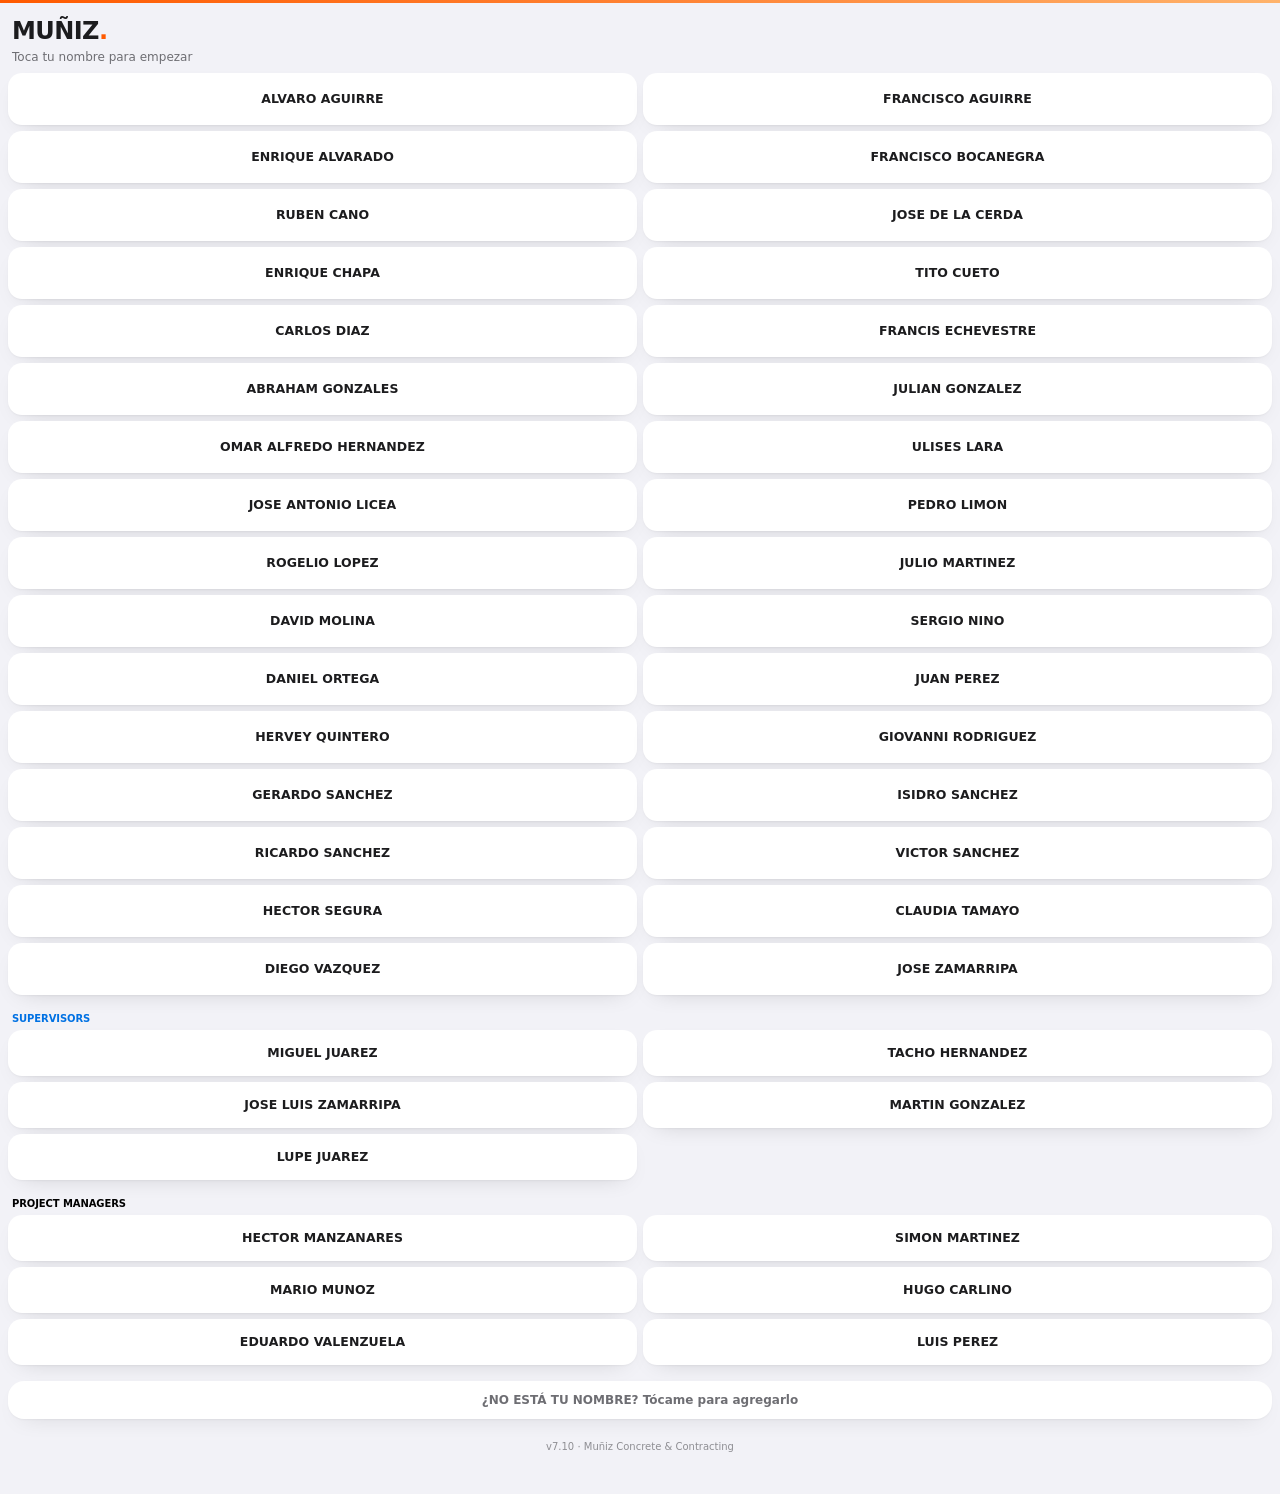
==== commit 60f1c9a2: "v213 · Audit · cleanup, security, smoothness Pre-demo audit (Oct 23). Command Center: PERMITS icon, " ====
--- a/index.html
+++ b/index.html
@@ -18,7 +18,11 @@
 
   <link rel="stylesheet" href="./styles.css">
   <link rel="stylesheet" href="./pedidos-ui.css">
-  <link href="https://fonts.googleapis.com/css2?family=Archivo+Black&display=swap" rel="stylesheet">
+  <link rel="preconnect" href="https://fonts.googleapis.com">
+  <link rel="preconnect" href="https://fonts.gstatic.com" crossorigin>
+  <!-- la fuente no bloquea el primer dibujo: se carga aparte y se aplica al llegar -->
+  <link rel="stylesheet" href="https://fonts.googleapis.com/css2?family=Archivo+Black&display=swap" media="print" onload="this.media='all'">
+  <noscript><link rel="stylesheet" href="https://fonts.googleapis.com/css2?family=Archivo+Black&display=swap"></noscript>
   <style>
     html,body{margin:0;background:#F2F2F7;-webkit-tap-highlight-color:transparent;overscroll-behavior-y:none;}
     /* keep app text at a fixed scale even if the phone has large-text accessibility on */
@@ -45,8 +49,8 @@
     <div class="sp"></div>
   </div>
   <script>
-    (function(){var n=0,t=setInterval(function(){var r=document.getElementById('root');
-      if((r&&r.childElementCount>0)||++n>60){var b=document.getElementById('boot');if(b){b.classList.add('out');setTimeout(function(){b.remove()},420)}clearInterval(t);}},50);})();
+    (function(){var n=0;window.addEventListener('error',function(){n=1e4});var t=setInterval(function(){var r=document.getElementById('root');
+      if((r&&r.childElementCount>0)||++n>300){var b=document.getElementById('boot');if(b){b.classList.add('out');setTimeout(function(){b.remove()},420)}clearInterval(t);}},50);})();
   </script>
   <script src="./updater.js"></script>
   <script src="./config.js"></script>
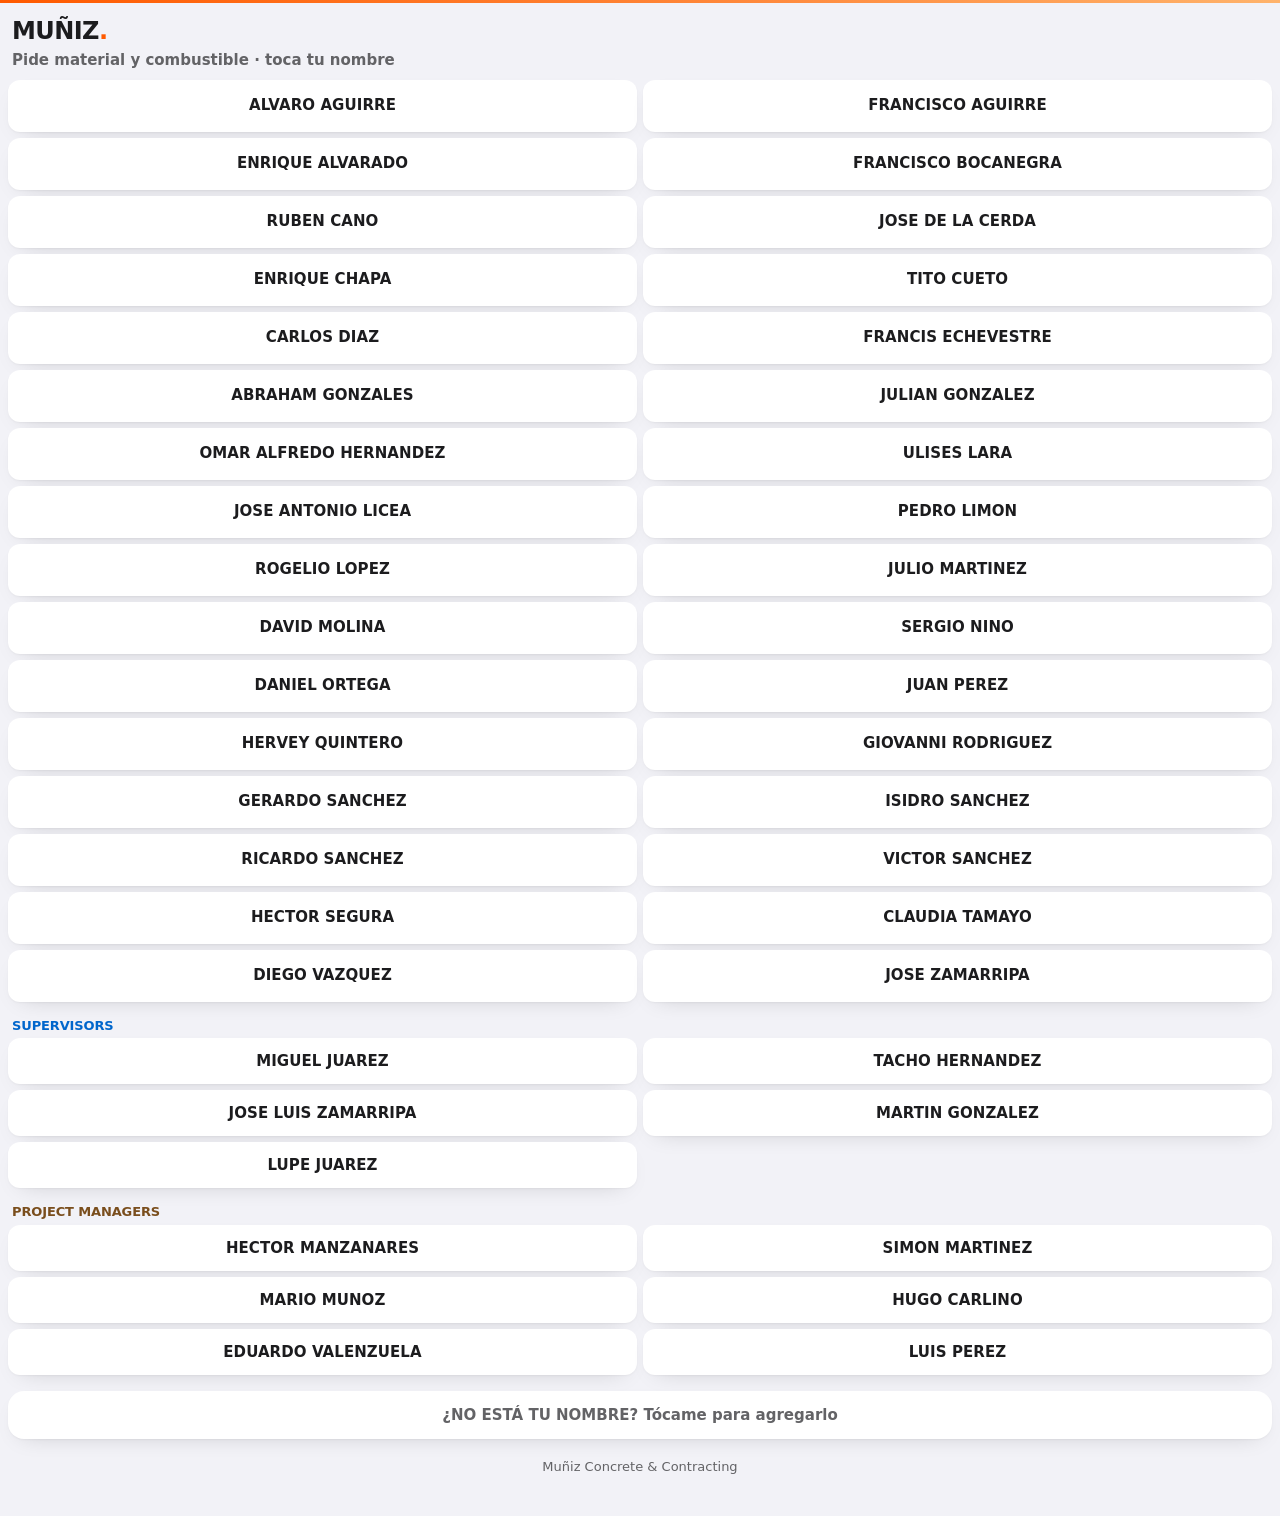
==== commit 03e48828: "v247 · iPhone pass · 29 UX fixes The iPhone UX audit (docs/UX_IPHONE_AUDIT_2026-11-08.md) fixed in o" ====
--- a/index.html
+++ b/index.html
@@ -2,8 +2,16 @@
 <html lang="es">
 <head>
   <meta charset="UTF-8">
-  <meta name="viewport" content="width=device-width, initial-scale=1.0, maximum-scale=1.0, user-scalable=no">
+  <meta name="viewport" content="width=device-width, initial-scale=1.0">
   <title>MUÑIZ Pedidos</title>
+  <meta name="description" content="Pedidos de material y PO de combustible · Muñiz Concrete & Contracting">
+  <meta property="og:site_name" content="Muñiz Pedidos">
+  <meta property="og:title" content="Muñiz Pedidos · toca para abrir">
+  <meta property="og:description" content="Pedidos de material y combustible · Muñiz Concrete & Contracting">
+  <meta property="og:type" content="website">
+  <meta property="og:image" content="https://muniz-2026.github.io/muniz-pedidos/og.png">
+  <meta property="og:image:width" content="1200">
+  <meta property="og:image:height" content="630">
 
   <link rel="manifest" href="./manifest.json">
   <meta name="theme-color" content="#F2F2F7">
@@ -18,24 +26,22 @@
 
   <link rel="stylesheet" href="./styles.css">
   <link rel="stylesheet" href="./pedidos-ui.css">
-  <link rel="preconnect" href="https://fonts.googleapis.com">
-  <link rel="preconnect" href="https://fonts.gstatic.com" crossorigin>
-  <!-- la fuente no bloquea el primer dibujo: se carga aparte y se aplica al llegar -->
-  <link rel="stylesheet" href="https://fonts.googleapis.com/css2?family=Archivo+Black&display=swap" media="print" onload="this.media='all'">
-  <noscript><link rel="stylesheet" href="https://fonts.googleapis.com/css2?family=Archivo+Black&display=swap"></noscript>
   <style>
     html,body{margin:0;background:#F2F2F7;-webkit-tap-highlight-color:transparent;overscroll-behavior-y:none;}
-    /* keep app text at a fixed scale even if the phone has large-text accessibility on */
+    /* stops iOS from inflating text on rotation; it does not block the person's own zoom */
     html{-webkit-text-size-adjust:100%;text-size-adjust:100%;}
     *{-webkit-user-select:none;user-select:none;}
     input,textarea,pre{-webkit-user-select:text;user-select:text;}
     /* never let a fixed bottom bar hide under the iPhone home indicator */
     .safe-bottom{padding-bottom:env(safe-area-inset-bottom,0px);}
     #boot{position:fixed;inset:0;display:flex;flex-direction:column;align-items:center;justify-content:center;background:#F2F2F7;color:#1C1C1E;font-family:-apple-system,system-ui,sans-serif;z-index:99;transition:opacity .35s ease,transform .45s cubic-bezier(.16,1,.3,1)}
-    #boot.out{opacity:0;transform:scale(1.04)}
-    #boot .bm{width:76px;height:76px;border-radius:20px;background:linear-gradient(145deg,#FF7A2E,#FF5A00);color:#fff;display:flex;align-items:center;justify-content:center;font:800 40px/1 -apple-system,system-ui,sans-serif;box-shadow:0 14px 30px -12px rgba(255,90,0,.6);animation:bpop .7s cubic-bezier(.34,1.56,.64,1) both}
-    #boot .bt{margin-top:16px;font:800 22px/1 -apple-system,system-ui,sans-serif;letter-spacing:-.02em;animation:bfade .6s .15s both}
-    #boot .bs{margin-top:6px;font:500 13px/1 -apple-system,system-ui,sans-serif;color:#8E8E93;animation:bfade .6s .25s both}
+    #boot.out{opacity:0;transform:scale(1.04);pointer-events:none}
+    #boot .bm{width:76px;height:76px;border-radius:18px;display:block;box-shadow:0 10px 24px -12px rgba(0,0,0,.35)}
+    #boot .rt{margin-top:18px;min-height:48px;padding:0 22px;border:0;border-radius:12px;background:#1C1C1E;color:#fff;font:800 17px/1 -apple-system,system-ui,sans-serif}
+    #boot .rt:active{transform:scale(.97)}
+    #boot .bt{margin-top:16px;font:800 22px/1 -apple-system,system-ui,sans-serif;letter-spacing:-.02em}
+    @media (prefers-reduced-motion:no-preference){#boot .bm{animation:bpop .7s cubic-bezier(.34,1.56,.64,1) both}#boot .bt{animation:bfade .6s .15s both}#boot .bs{animation:bfade .6s .25s both}}
+    #boot .bs{margin-top:6px;padding:0 24px;text-align:center;font:600 15px/1.3 -apple-system,system-ui,sans-serif;color:#636366}
     #boot .sp{margin-top:22px;width:22px;height:22px;border-radius:50%;border:2.5px solid rgba(60,60,67,.15);border-top-color:#FF5A00;animation:bspin .8s linear infinite}
     @keyframes bpop{from{opacity:0;transform:scale(.6)}}@keyframes bfade{from{opacity:0;transform:translateY(6px)}}@keyframes bspin{to{transform:rotate(360deg)}}
   </style>
@@ -43,14 +49,19 @@
 <body>
   <div id="root"></div>
   <div id="boot">
-    <div class="bm">M</div>
+    <img class="bm" src="./apple-touch-icon.png" alt="">
     <div class="bt">Muñiz Pedidos</div>
     <div class="bs">Cargando pedidos…</div>
     <div class="sp"></div>
   </div>
   <script>
-    (function(){var n=0;window.addEventListener('error',function(){n=1e4});var t=setInterval(function(){var r=document.getElementById('root');
-      if((r&&r.childElementCount>0)||++n>300){var b=document.getElementById('boot');if(b){b.classList.add('out');setTimeout(function(){b.remove()},420)}clearInterval(t);}},50);})();
+    /* v247: the loading screen stays until the app has drawn (it used to leave after 15 s and show a blank page on weak
+       signal): at 15 s it says the signal is slow, at 45 s (or 5 s after a script error) it offers REINTENTAR */
+    (function(){var n=0,err=0;window.addEventListener('error',function(){err=1});var t=setInterval(function(){var r=document.getElementById('root'),b=document.getElementById('boot');
+      if(r&&r.childElementCount>0){if(b){b.classList.add('out');setTimeout(function(){b.remove()},420)}clearInterval(t);return}
+      n++;var s=b&&b.querySelector('.bs');
+      if(s&&(n===300||(err&&n===60)))s.textContent=err?'Algo fall\u00f3 al abrir.':'La se\u00f1al est\u00e1 lenta \u2014 sigue cargando\u2026';
+      if(b&&(n===900||(err&&n===100))&&!b.querySelector('.rt')){var k=document.createElement('button');k.className='rt';k.type='button';k.textContent='REINTENTAR';k.onclick=function(){location.reload()};b.appendChild(k)}},50);})();
   </script>
   <script src="./updater.js"></script>
   <script src="./config.js"></script>
--- a/pedidos-ui.css
+++ b/pedidos-ui.css
@@ -28,7 +28,7 @@
 #root .font-black{letter-spacing:-.01em}
 
 /* the hazard stripe becomes a quiet brand line */
-.h-2.w-full[style*="repeating-linear-gradient"],.mzf-stripe,div[style^="height:8px;background:repeating-linear-gradient"],div[style^="height: 8px; background: repeating-linear-gradient"]{height:3px!important;background:linear-gradient(90deg,#FF5A00 0%,#FF8A3D 60%,#FFB36B 100%)!important}
+.h-2.w-full[style*="repeating-linear-gradient"],div[style^="height:8px;background:repeating-linear-gradient"],div[style^="height: 8px; background: repeating-linear-gradient"]{height:3px!important;background:linear-gradient(90deg,#FF5A00 0%,#FF8A3D 60%,#FFB36B 100%)!important}
 
 /* ---------- navigation bar: iOS glass ---------- */
 .sticky.top-0{z-index:40!important}
@@ -37,18 +37,20 @@
 .sticky.top-0 [style*="Archivo Black"]{font-size:17px!important;letter-spacing:-.02em!important}
 
 /* back buttons: round, light, blue chevron — like every iPhone app */
-button[aria-label="Atras"],#mz-back,#mz-para-back,.mzf-back{width:38px!important;height:38px!important;min-width:38px!important;border-radius:999px!important;
+button[aria-label="Atras"],#mz-back,#mz-para-back,#mz-fpara-back,.mzf-back{width:44px!important;height:44px!important;min-width:44px!important;border-radius:999px!important;
   background:var(--pz-fill)!important;color:var(--pz-blue)!important;font-size:19px!important;font-weight:700!important;border:0!important;box-shadow:none!important;
   display:flex!important;align-items:center!important;justify-content:center!important;padding:0!important}
 
 /* ---------- cards ---------- */
-#root .grid.grid-cols-2>button{background:var(--pz-card)!important;border:0!important;border-radius:14px!important;box-shadow:var(--pz-shadow)!important;
-  color:var(--pz-ink)!important;font-weight:700!important;letter-spacing:.005em!important;font-size:12.5px!important}
+/* v247: only the name tiles (they carry min-h-…); AGREGAR / CANCELAR and other two-column buttons keep their own look */
+#root .grid.grid-cols-2>button[class*="min-h-"]{background:var(--pz-card)!important;border:0!important;border-radius:12px!important;box-shadow:var(--pz-shadow)!important;
+  color:var(--pz-ink)!important;font-weight:800!important;letter-spacing:.005em!important;font-size:15px!important}
 button.border-4{border-width:0!important;border-radius:22px!important;box-shadow:var(--pz-shadow-lg)!important;padding:18px 18px 16px!important}
 button.border-4 .rounded-lg{border-radius:999px!important;padding:9px 14px!important;letter-spacing:.02em!important;box-shadow:0 6px 14px -8px rgba(0,0,0,.45)}
 button[style*="border:3px solid"]{border-width:0!important;box-shadow:var(--pz-shadow-lg)!important;border-radius:24px!important}
 button[style*="border:3px solid"] [style*="border-radius:14px"]{border-radius:999px!important;box-shadow:0 8px 18px -10px rgba(0,0,0,.45)}
-#root .border-2{border-width:0!important;border-radius:16px!important;box-shadow:var(--pz-shadow)!important}
+/* v247: only neutral frames turn into soft cards; an edge that means something (field, selected, warning, removed) stays */
+#root .border-2:not(input):not(textarea):not([class*="border-["]),#root .border-2.border-\[\#D8D4CB\]:not(input):not(textarea),#root .border-2.border-\[\#EDEBE6\]:not(input):not(textarea){border-width:0!important;border-radius:16px!important;box-shadow:var(--pz-shadow)!important}
 /* catalog product cards: 500+ of them, so keep them cheap (no blurred shadow)
    and keep the border so the orange "added" state stays visible */
 #root .relative.rounded-xl.overflow-hidden.border-2{border-width:2px!important;border-radius:14px!important;box-shadow:none!important}
@@ -58,25 +60,24 @@
 /* ---------- search + inputs: iOS fields (17 px → no zoom on focus) ---------- */
 #root input[type="search"],#root input[placeholder*="Buscar"],#root input[placeholder*="buscar"]{background:var(--pz-fill)!important;border:0!important;border-radius:12px!important;
   min-height:44px;font-size:17px!important;box-shadow:none!important;transition:box-shadow .2s var(--pz-ease),background-color .2s}
-#root input:focus,.mzf input:focus,.mzf-input:focus{outline:none!important;box-shadow:0 0 0 3.5px rgba(0,113,227,.28)!important;background:#fff!important}
-#root input,#root textarea,.mzf input,.mzf textarea,.mzf-input{font-size:max(16px,1em)!important}
+#root input:focus{outline:none!important;box-shadow:0 0 0 3px rgba(0,102,204,.25)!important;background:#fff!important}
+#root input,#root textarea{font-size:max(16px,1em)!important}
 
 /* ---------- presses give a little ---------- */
-#root button,.mzf button,button[id^="mz-"],[id^="mz-"] button{transition:transform .2s var(--pz-ease),box-shadow .25s var(--pz-ease);-webkit-tap-highlight-color:transparent;touch-action:manipulation}
-#root button:active:not(:disabled),.mzf button:active:not(:disabled),button[id^="mz-"]:active,[id^="mz-"] button:active{transform:scale(.965)!important;transition-duration:.08s!important}
+#root button,button[id^="mz-"],[id^="mz-"] button{-webkit-tap-highlight-color:transparent;touch-action:manipulation}
+/* v247: pressed = a little smaller; with reduced motion, a little darker instead */
+@media (prefers-reduced-motion:no-preference){#root button,button[id^="mz-"],[id^="mz-"] button{transition:transform .2s var(--pz-ease),box-shadow .25s var(--pz-ease)}
+#root button:active:not(:disabled),button[id^="mz-"]:active,[id^="mz-"] button:active{transform:scale(.965)!important;transition-duration:.08s!important}}
+@media (prefers-reduced-motion:reduce){#root button:active:not(:disabled),button[id^="mz-"]:active,[id^="mz-"] button:active{filter:brightness(.9)}}
 #root button:disabled{opacity:.45}
 
 /* ---------- bottom bar + sheets ---------- */
 .fixed.bottom-0.left-0.right-0.z-30{box-shadow:0 -10px 30px -18px rgba(0,0,0,.28)}
 .fixed.bottom-0.left-0.right-0.z-30 button{border-radius:14px!important}
-.rounded-t-2xl{border-radius:22px 22px 0 0!important;animation:pzSheetUp .5s var(--pz-ease) both;position:relative}
+.rounded-t-2xl{border-radius:22px 22px 0 0!important;position:relative}
 .rounded-t-2xl::before{content:"";position:absolute;top:7px;left:50%;width:36px;height:5px;margin-left:-18px;border-radius:3px;background:rgba(60,60,67,.22)}
-.fixed.inset-0[class*="bg-black"]{animation:pzFade .25s ease both}
 
 /* ---------- fuel wizard ---------- */
-.mzf-card,.mzf-choice{border-width:2px!important;border-radius:18px!important;box-shadow:var(--pz-shadow)!important;transition:transform .2s var(--pz-ease),box-shadow .2s,border-color .2s}
-.mzf-cta{border-radius:14px!important;min-height:54px;letter-spacing:.01em!important;box-shadow:0 10px 22px -12px rgba(0,0,0,.45)!important}
-.mzf-input{border-radius:12px!important}
 .mzf-head{-webkit-backdrop-filter:saturate(180%) blur(20px);backdrop-filter:saturate(180%) blur(20px)}
 
 /* ---------- motion ---------- */
@@ -98,8 +99,75 @@
 }
 .pz-burst{position:fixed;width:9px;height:9px;border-radius:3px;pointer-events:none;opacity:0;z-index:100000;animation:pzBurst .9s cubic-bezier(.2,.7,.3,1) forwards}
 
-/* ---------- toast ---------- */
-.pz-toast{position:fixed;left:50%;bottom:calc(env(safe-area-inset-bottom,0px) + 90px);transform:translateX(-50%);z-index:100001;max-width:88vw;
-  background:rgba(28,28,30,.9);color:#fff;font:600 15px/1.3 -apple-system,system-ui,sans-serif;padding:12px 18px;border-radius:16px;
-  -webkit-backdrop-filter:saturate(180%) blur(20px);backdrop-filter:saturate(180%) blur(20px);box-shadow:0 14px 40px rgba(0,0,0,.28);animation:pzRise .45s var(--pz-ease) both}
 .mzf-display{font-family:-apple-system,"SF Pro Display",system-ui,sans-serif!important;font-weight:800!important;letter-spacing:-.024em!important}
+
+/* =====================================================================
+   v247 · iPhone UX pass (docs/DESIGN.md, docs/UX_IPHONE_AUDIT_2026-11-08.md)
+   tokens · nothing under 13 px · field edges · 44 px taps · press feedback · overlays that scroll
+   ===================================================================== */
+:root{--bg:#F2F2F7;--surface:#FFFFFF;--fill:#E9E9EE;--line:#D1D1D6;--line-strong:#8E8E93;--ink:#1C1C1E;--ink-2:#3A3A3C;--ink-3:#636366;--ink-faint:#8E8E93;
+  --brand:#FF5A00;--action:#C2410C;--go:#1E7B34;--stop:#C81E1E;--warn:#FFB800;--warn-ink:#B45309;--link:#0066CC;--fuel:#1E3A8A;
+  --dark:#1C1C1E;--dark-raised:#2C2C2E;--dark-ink-2:#AEAEB2;--brand-tint:#FFF4E8;--go-tint:#E3F4E7;--stop-tint:#FDECEC;--warn-tint:#FFF6D6;--link-tint:#EAF1F8;
+  --pz-blue:#0066CC;--pz-orange:#C2410C;--pz-green:#1E7B34;--pz-dim:#636366}
+/* the bundle's color classes point at the tokens (styles.css names say the old hex) */
+.bg-\[\#FF5A00\]{background-color:var(--action)}.text-\[\#FF5A00\]{color:var(--action)}
+.bg-\[\#1F8A3B\]{background-color:var(--go)}.text-\[\#1F8A3B\]{color:var(--go)}.border-\[\#1F8A3B\]{border-color:var(--go)}
+.bg-\[\#C81E1E\]{background-color:var(--stop)}.text-\[\#C81E1E\]{color:var(--stop)}.border-\[\#C81E1E\]{border-color:var(--stop)}
+.bg-\[\#2E5C8A\]{background-color:var(--link)}.text-\[\#2E5C8A\]{color:var(--link)}.border-\[\#2E5C8A\]{border-color:var(--link)}
+.text-\[\#6B675E\],.text-\[\#8A867C\]{color:var(--ink-3)}
+.text-\[\#7A4E1D\]{color:#7A4E1D}.bg-\[\#7A4E1D\]{background-color:#7A4E1D}.border-\[\#7A4E1D\]{border-color:#7A4E1D}
+/* nothing a person has to read is under 13 px */
+#root .text-\[8px\],#root .text-\[9px\],#root .text-\[10px\],#root .text-\[11px\],#root .text-\[12px\],#root .text-xs{font-size:13px;line-height:1.3}
+/* fields always show their edge; focus is blue */
+#root input.border-2,#root textarea.border-2{border-color:var(--line-strong)!important}
+#root input.border-2:focus,#root textarea.border-2:focus{border-color:var(--link)!important}
+/* the picked name tile shows it */
+#root .grid.grid-cols-2>button[class*="min-h-"].border-\[\#FF5A00\],#root .grid.grid-cols-2>button[class*="min-h-"].bg-\[\#2E5C8A\],#root .grid.grid-cols-2>button[class*="min-h-"].bg-\[\#7A4E1D\]{box-shadow:0 0 0 2px var(--brand),var(--pz-shadow)!important}
+/* 44 px taps (Apple) */
+#root .w-9.h-9,#root .w-10.h-10.rounded-lg{width:44px;height:44px}
+#root button.h-9.rounded-full{height:44px}
+.mz-sec{min-height:48px;padding-left:14px;padding-right:14px}
+a.mz-sec{display:flex!important;align-items:center;justify-content:center}
+.mz-out{box-shadow:inset 0 0 0 2px var(--line)!important}
+.mz-chip{min-height:44px!important;padding-left:14px!important;padding-right:14px!important}
+.mz-hit:not(.absolute){position:relative}
+.mz-hit::after{content:"";position:absolute;top:-12px;bottom:-12px;left:-8px;right:-8px}
+.mz-x{margin-left:12px}
+.mz-cnt{padding:4px;margin:-4px;border-radius:999px}
+.mz-band .mz-bandlbl{min-width:0;overflow:hidden;text-overflow:ellipsis;white-space:nowrap}
+.mz-qn{min-width:2rem;padding:0 2px;text-align:center}
+/* the cart's quantity: one tap opens the number pad */
+.mz-qin{width:3.4em;min-width:44px;height:44px;padding:0;text-align:center;font:800 20px/1 -apple-system,system-ui,sans-serif!important;color:var(--ink);background:transparent;border:2px solid transparent;border-radius:8px;-webkit-appearance:none;appearance:none}
+#root input.mz-qin:focus{border-color:var(--link)!important;background:#fff!important}
+/* the review: the whole name, the steppers on their own line under it */
+.mz-rv{flex-wrap:wrap}.mz-rv>.flex-1{flex:1 1 calc(100% - 72px)}.mz-rv>.shrink-0:last-child{margin-left:auto}
+/* one short hint where the person is looking (MZhint in app.js) */
+.mz-hint{position:fixed;left:16px;right:16px;bottom:calc(env(safe-area-inset-bottom,0px) + 24px);z-index:100002;display:flex;align-items:center;justify-content:space-between;gap:12px;
+  background:var(--ink);color:#fff;font:700 15px/1.3 -apple-system,system-ui,sans-serif;padding:10px 10px 10px 16px;min-height:48px;box-sizing:border-box;border-radius:12px;box-shadow:var(--shadow-2,0 8px 24px rgba(0,0,0,.22));
+  opacity:0;transform:translateY(8px);pointer-events:none;transition:opacity .18s ease,transform .18s ease}
+.mz-hint.on{opacity:1;transform:none}.mz-hint.on button{pointer-events:auto}
+.mz-hint-stop{background:var(--stop)}.mz-hint-go{background:var(--go)}
+.mz-hint button{flex:none;min-height:44px;padding:0 14px;border:0;border-radius:10px;background:rgba(255,255,255,.2);color:#fff;font:800 15px/1 -apple-system,system-ui,sans-serif;letter-spacing:.02em}
+/* full-screen overlays scroll when they don't fit (Safari zoom, landscape) and never cut their top */
+.fixed.inset-0.z-\[60\],.fixed.inset-0.z-\[80\]{justify-content:flex-start!important;overflow-y:auto;-webkit-overflow-scrolling:touch;padding-top:max(24px,env(safe-area-inset-top))!important;padding-bottom:max(24px,env(safe-area-inset-bottom))!important}
+.fixed.inset-0.z-\[60\]>:first-child,.fixed.inset-0.z-\[80\]>:first-child{margin-top:auto}
+.fixed.inset-0.z-\[60\]>:last-child,.fixed.inset-0.z-\[80\]>:last-child{margin-bottom:auto}
+.fixed.inset-0.z-\[80\] .w-20.h-20{width:min(80px,21vw)!important;height:min(80px,21vw)!important}
+.fixed.inset-0.z-\[80\] .text-\[\#8A867C\],.fixed.inset-0.z-\[80\] .text-\[\#6B675E\]{color:var(--dark-ink-2)}
+/* every button looks pressed (pedidos-motion.js adds the touchstart listener iOS needs) */
+#root a[href]:active,a[data-mz-mis]:active,#root [role=button]:active{opacity:.75}
+.fixed.bottom-0.left-0.right-0.z-30 a:active{transform:scale(.97);filter:brightness(.88)}
+#root h1:focus,.mzf-scroll h1:focus{outline:none}
+@media (prefers-reduced-motion:no-preference){
+  .rounded-t-2xl{animation:pzSheetUp .5s var(--pz-ease) both}
+  .fixed.inset-0.z-\[60\],.fixed.inset-0.z-\[70\],.fixed.inset-0.z-\[80\]{animation:pzFade .18s ease both}
+}
+@media (prefers-reduced-motion:reduce){.mz-hint{transition:none}#root .animate-pulse{animation:none!important}}
+/* Safari's aA 150 % + and landscape: the bars stop sticking so the list keeps room; MIS PEDIDOS shows only its icon */
+@media (max-height:430px),(max-width:300px){
+  #root .sticky.top-0{position:relative!important}
+  #root .fixed.bottom-0.left-0.right-0.z-30{position:static!important;box-shadow:none}
+  .mz-mis-t{display:none}
+}
+@media (max-width:300px){.mz-rv>.shrink-0:last-child{flex-shrink:1;min-width:0;flex-wrap:wrap;justify-content:flex-end;row-gap:8px}}
+
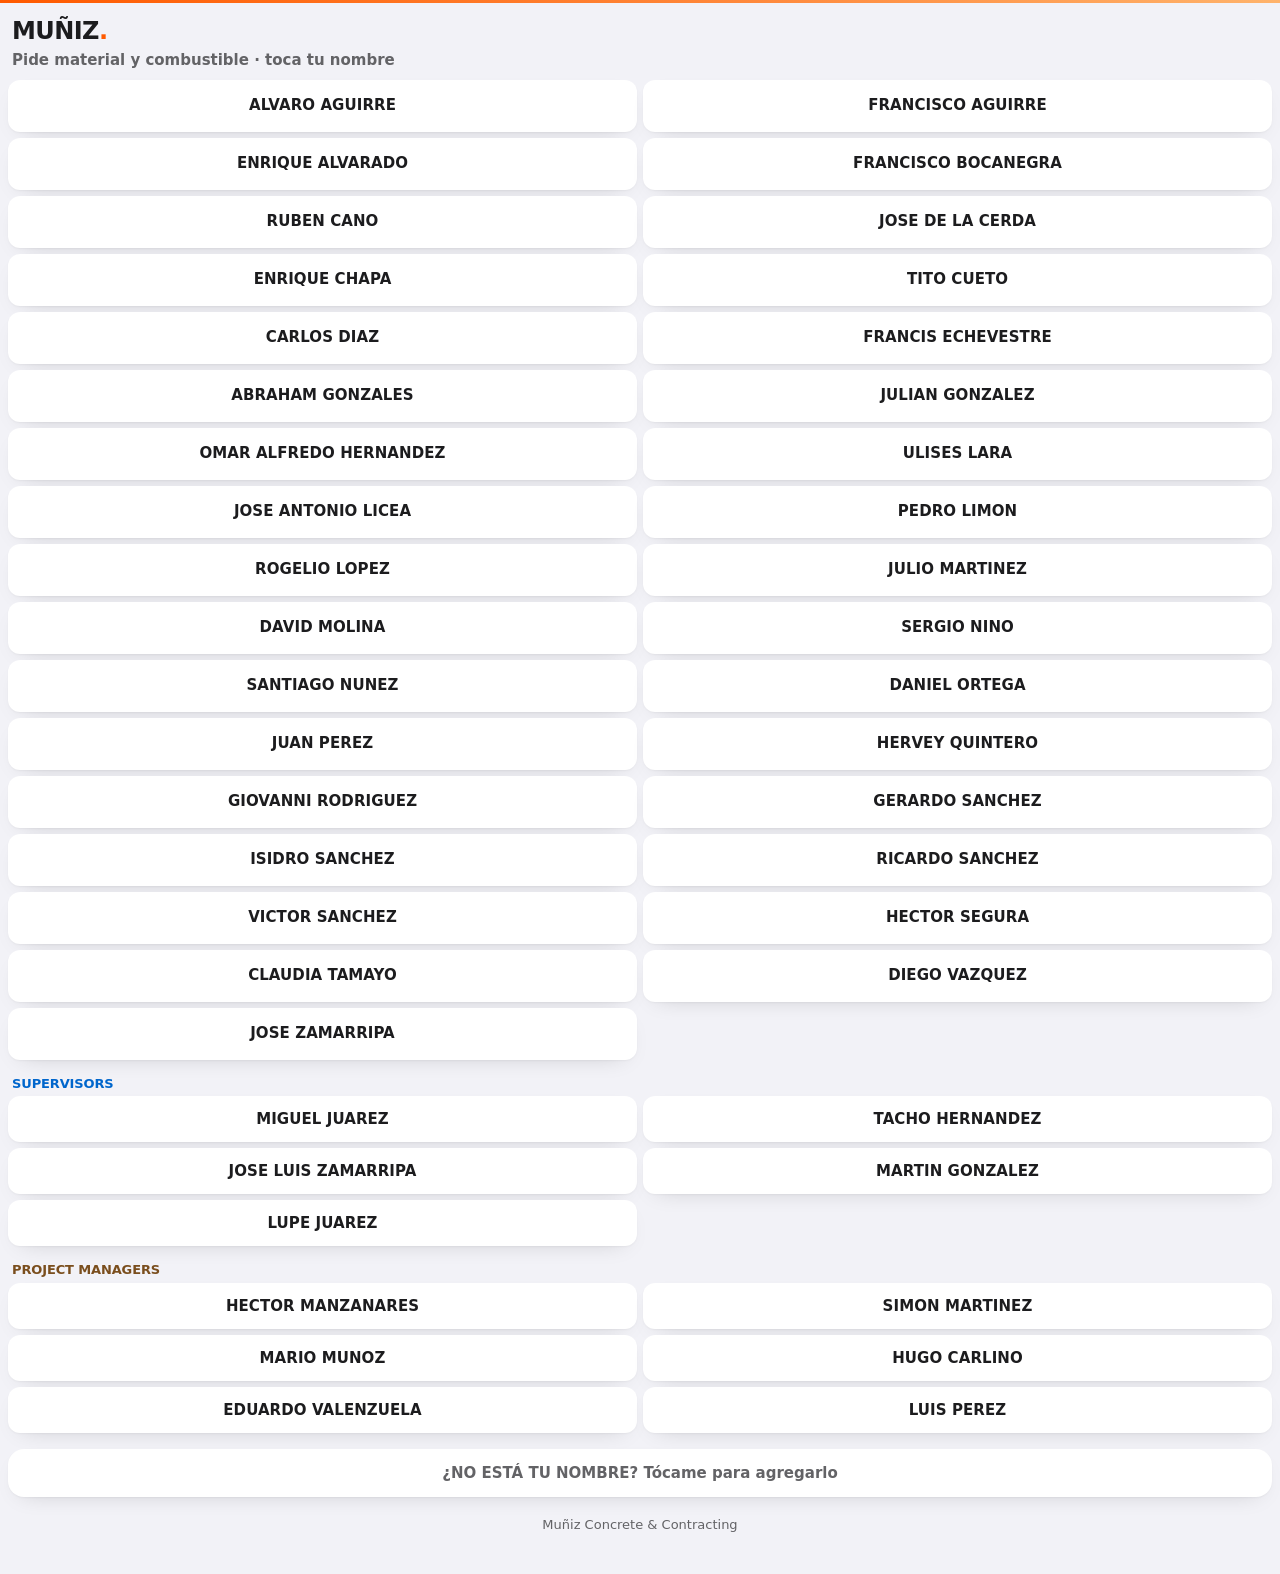
==== commit 0f0e71ec: "v283 · Haul · dispatch for the big trucks Co-Authored-By: Claude Fable 5.2 <noreply@anthropic.com>" ====
--- a/index.html
+++ b/index.html
@@ -2,7 +2,9 @@
 <html lang="es">
 <head>
   <meta charset="UTF-8">
-  <meta name="viewport" content="width=device-width, initial-scale=1.0">
+  <!-- v253: viewport-fit=cover = iOS gives env(safe-area-inset-*) its real size (without it: 0, and the bottom bars ran under
+       the home indicator). With status-bar-style default the page still starts below the clock. -->
+  <meta name="viewport" content="width=device-width, initial-scale=1.0, viewport-fit=cover">
   <title>MUÑIZ Pedidos</title>
   <meta name="description" content="Pedidos de material y PO de combustible · Muñiz Concrete & Contracting">
   <meta property="og:site_name" content="Muñiz Pedidos">
@@ -24,6 +26,11 @@
   <link rel="apple-touch-icon" href="./apple-touch-icon.png">
   <link rel="icon" type="image/png" href="./icon-192.png">
 
+  <link rel="preconnect" href="https://kchnylxocdniacpfugyf.supabase.co" crossorigin>
+  <link rel="preload" as="fetch" href="./catalog_ace.json" crossorigin>
+  <link rel="preload" as="fetch" href="./catalog_cmc.json" crossorigin>
+  <link rel="preload" as="fetch" href="./catalog_rss.json" crossorigin>
+  <link rel="preload" as="fetch" href="./catalog_whitecap.json" crossorigin>
   <link rel="stylesheet" href="./styles.css">
   <link rel="stylesheet" href="./pedidos-ui.css">
   <style>
@@ -32,8 +39,19 @@
     html{-webkit-text-size-adjust:100%;text-size-adjust:100%;}
     *{-webkit-user-select:none;user-select:none;}
     input,textarea,pre{-webkit-user-select:text;user-select:text;}
-    /* never let a fixed bottom bar hide under the iPhone home indicator */
-    .safe-bottom{padding-bottom:env(safe-area-inset-bottom,0px);}
+    /* never let a fixed bottom bar hide under the iPhone home indicator: it ends 12 px above it (12 + safe area, like the fuel
+       steps' bar). v253 (Tito, Nov 10: the green PEDIR PARA button ran off the bottom): env() was 0 until viewport-fit=cover */
+    .safe-bottom{padding-bottom:calc(12px + env(safe-area-inset-bottom,0px));padding-left:max(8px,env(safe-area-inset-left,0px));padding-right:max(8px,env(safe-area-inset-right,0px));}
+    /* the catalog's store-colored VER MI PEDIDO bar has no background: its button reaches the bottom edge, its label stays above */
+    .safe-bottom:not(.bg-white){padding:0;}
+    .safe-bottom:not(.bg-white)>button{padding-bottom:calc(12px + env(safe-area-inset-bottom,0px));}
+    /* the pages under those bars (cart pb-40, supervisor review pb-56, catalog pb-28) keep their end clear of the bar: each
+       reserve grows by what its bar grew */
+    #root .min-h-screen.pb-40{padding-bottom:calc(10rem + 12px + env(safe-area-inset-bottom,0px));}
+    #root .min-h-screen.pb-56{padding-bottom:calc(14rem + 12px + env(safe-area-inset-bottom,0px));}
+    #root .min-h-screen.pb-28{padding-bottom:calc(7rem + env(safe-area-inset-bottom,0px));}
+    /* landscape: the page reaches under the notch now; it keeps to the safe area sideways, as iOS's own side margins did */
+    body{padding-left:env(safe-area-inset-left,0px);padding-right:env(safe-area-inset-right,0px);}
     #boot{position:fixed;inset:0;display:flex;flex-direction:column;align-items:center;justify-content:center;background:#F2F2F7;color:#1C1C1E;font-family:-apple-system,system-ui,sans-serif;z-index:99;transition:opacity .35s ease,transform .45s cubic-bezier(.16,1,.3,1)}
     #boot.out{opacity:0;transform:scale(1.04);pointer-events:none}
     #boot .bm{width:76px;height:76px;border-radius:18px;display:block;box-shadow:0 10px 24px -12px rgba(0,0,0,.35)}
@@ -75,5 +93,8 @@
   <script src="./pedidos_menu.js"></script>
   <script src="./app.js"></script>
   <script src="./pedidos-motion.js"></script>
+  <!-- v283 · CAMIÓN (los camiones grandes): al final, después de todo lo de hoy (nada de hoy los espera). Si camion.js falta o truena, el app sigue igual que antes -->
+  <script src="./camion.js"></script>
+  <link rel="stylesheet" href="./camion.css">
 </body>
 </html>
--- a/pedidos-ui.css
+++ b/pedidos-ui.css
@@ -149,11 +149,17 @@
 .mz-hint-stop{background:var(--stop)}.mz-hint-go{background:var(--go)}
 .mz-hint button{flex:none;min-height:44px;padding:0 14px;border:0;border-radius:10px;background:rgba(255,255,255,.2);color:#fff;font:800 15px/1 -apple-system,system-ui,sans-serif;letter-spacing:.02em}
 /* full-screen overlays scroll when they don't fit (Safari zoom, landscape) and never cut their top */
-.fixed.inset-0.z-\[60\],.fixed.inset-0.z-\[80\]{justify-content:flex-start!important;overflow-y:auto;-webkit-overflow-scrolling:touch;padding-top:max(24px,env(safe-area-inset-top))!important;padding-bottom:max(24px,env(safe-area-inset-bottom))!important}
+.fixed.inset-0.z-\[60\],.fixed.inset-0.z-\[80\]{justify-content:flex-start!important;overflow-y:auto;-webkit-overflow-scrolling:touch;padding-top:max(24px,env(safe-area-inset-top))!important;padding-bottom:max(24px,env(safe-area-inset-bottom))!important;padding-left:max(24px,env(safe-area-inset-left))!important;padding-right:max(24px,env(safe-area-inset-right))!important}
+/* the photo viewer: in landscape its sheet (name, AGREGAR AL PEDIDO, CERRAR) keeps to the safe area too (v253) */
+.fixed.inset-0.z-\[70\]{padding-left:env(safe-area-inset-left,0px);padding-right:env(safe-area-inset-right,0px)}
 .fixed.inset-0.z-\[60\]>:first-child,.fixed.inset-0.z-\[80\]>:first-child{margin-top:auto}
 .fixed.inset-0.z-\[60\]>:last-child,.fixed.inset-0.z-\[80\]>:last-child{margin-bottom:auto}
 .fixed.inset-0.z-\[80\] .w-20.h-20{width:min(80px,21vw)!important;height:min(80px,21vw)!important}
 .fixed.inset-0.z-\[80\] .text-\[\#8A867C\],.fixed.inset-0.z-\[80\] .text-\[\#6B675E\]{color:var(--dark-ink-2)}
+/* v261 · the PIN pad keeps a 20 px line under the dots for REVISANDO… / the error: the keys and the dots never jump when it
+   shows (grid 24 px + line 12 + 20 when it is not there). Tito, Nov 10: "after i put in the password … it looks glitchy" */
+.fixed.inset-0.z-\[80\]>[role=status],.fixed.inset-0.z-\[80\]>[role=alert]{line-height:20px}
+.fixed.inset-0.z-\[80\]>.mt-4.flex+.mt-6.grid{margin-top:calc(1.5rem + .75rem + 20px)}
 /* every button looks pressed (pedidos-motion.js adds the touchstart listener iOS needs) */
 #root a[href]:active,a[data-mz-mis]:active,#root [role=button]:active{opacity:.75}
 .fixed.bottom-0.left-0.right-0.z-30 a:active{transform:scale(.97);filter:brightness(.88)}
--- a/camion.css
+++ b/camion.css
@@ -0,0 +1,100 @@
+/* MUÑIZ PEDIDOS · CAMIÓN · camion.css · v1.0
+   Solo dentro del panel de camion.js (.mzc-host): no cambia nada de las demás pantallas.
+   Tokens de pedidos-ui.css :root (docs/DESIGN.md); nada bajo 13 px, toques de 44 px o más, áreas seguras en todos los lados. */
+.mzc-host{position:fixed;inset:0;z-index:9993;background:var(--bg,#F2F2F7);color:var(--ink,#1C1C1E);overflow-y:auto;overflow-x:hidden;-webkit-overflow-scrolling:touch;
+  font:400 17px/1.35 -apple-system,"SF Pro Text",system-ui,sans-serif;-webkit-text-size-adjust:100%;
+  padding:0 env(safe-area-inset-right,0px) 0 env(safe-area-inset-left,0px);box-sizing:border-box}
+.mzc-host *{box-sizing:border-box}
+.mzc-host button{font-family:inherit;-webkit-tap-highlight-color:transparent}
+.mzc-band{position:sticky;top:0;z-index:3;min-height:32px;display:flex;align-items:center;justify-content:center;text-align:center;
+  padding:calc(4px + env(safe-area-inset-top,0px)) 12px 4px;background:var(--warn,#FFB800);color:var(--ink,#1C1C1E);font:800 13px/1.25 -apple-system,system-ui,sans-serif;letter-spacing:.06em}
+.mzc-head{display:flex;align-items:center;gap:10px;background:var(--surface,#fff);border-bottom:1px solid var(--line,#D1D1D6);
+  padding:calc(6px + env(safe-area-inset-top,0px)) 12px 6px;min-height:56px}
+.mzc-band + .mzc-head{padding-top:6px}
+.mzc-back{width:48px;height:48px;flex:none;border:0;border-radius:12px;background:var(--ink,#1C1C1E);color:#fff;font:900 24px/1 system-ui;display:flex;align-items:center;justify-content:center;cursor:pointer}
+.mzc-htx{flex:1;min-width:0}
+.mzc-head h1{margin:0;font:800 17px/1.2 -apple-system,system-ui,sans-serif;letter-spacing:-.02em;outline:none}
+.mzc-hsub{font:700 13px/1.25 -apple-system,system-ui,sans-serif;color:var(--ink-3,#636366);white-space:nowrap;overflow:hidden;text-overflow:ellipsis}
+.mzc-body{padding:12px 16px calc(24px + env(safe-area-inset-bottom,0px));display:flex;flex-direction:column;gap:12px;max-width:640px;margin:0 auto}
+.mzc-status{font:700 13px/1.3 -apple-system,system-ui,sans-serif;color:var(--ink-3,#636366)}
+.mzc-status.warn{background:var(--warn-tint,#FFF6D6);border:2px solid var(--warn,#FFB800);color:var(--ink,#1C1C1E);border-radius:12px;padding:8px 12px;font-size:15px}
+.mzc-card{background:var(--surface,#fff);border-radius:16px;padding:16px;box-shadow:0 1px 2px rgba(0,0,0,.06),0 4px 12px -6px rgba(0,0,0,.18)}
+.mzc-lab{font:800 13px/1.3 -apple-system,system-ui,sans-serif;letter-spacing:.06em;color:var(--ink-3,#636366);display:flex;flex-wrap:wrap;align-items:center;gap:6px}
+.mzc-stop .mzc-act{margin-top:8px;font:800 34px/1.05 -apple-system,"SF Pro Display",system-ui,sans-serif;letter-spacing:-.02em;overflow-wrap:anywhere}
+.mzc-stop .mzc-place{margin-top:6px;font:800 24px/1.15 -apple-system,system-ui,sans-serif;color:var(--ink,#1C1C1E);overflow-wrap:anywhere}
+.mzc-stop.none .mzc-act{margin-top:0;font-size:28px}
+.mzc-stop.new{box-shadow:inset 0 0 0 2px var(--warn,#FFB800),0 4px 12px -6px rgba(0,0,0,.18)}
+.mzc-for{margin-top:6px;font:700 17px/1.3 -apple-system,system-ui,sans-serif;color:var(--ink-2,#3A3A3C)}
+.mzc-hr{margin-top:10px;font:800 20px/1.2 -apple-system,system-ui,sans-serif;font-variant-numeric:tabular-nums}
+.mzc-note{margin-top:8px;font:400 15px/1.3 -apple-system,system-ui,sans-serif;color:var(--ink-2,#3A3A3C)}
+.mzc-pill{display:inline-flex;align-items:center;min-height:24px;padding:0 8px;border-radius:8px;font:800 13px/1 -apple-system,system-ui,sans-serif;letter-spacing:.04em}
+.mzc-pill.warn{background:var(--warn,#FFB800);color:var(--ink,#1C1C1E)}
+.mzc-pill.go{background:var(--go,#1E7B34);color:#fff}
+.mzc-after{background:var(--surface,#fff);border-radius:12px;padding:12px;font:700 17px/1.3 -apple-system,system-ui,sans-serif;color:var(--ink-2,#3A3A3C);overflow-wrap:anywhere}
+.mzc-after .mzc-lab{display:inline;margin-right:4px}
+.mzc-moving{background:var(--dark,#1C1C1E);color:#fff;border-radius:16px;padding:20px 16px;text-align:center;font:800 20px/1.25 -apple-system,system-ui,sans-serif}
+.mzc-acts{display:flex;flex-direction:column;gap:12px}
+.mzc-btn{min-height:48px;border-radius:12px;border:0;padding:10px 16px;font:800 17px/1.2 -apple-system,system-ui,sans-serif;cursor:pointer;display:flex;flex-direction:column;align-items:center;justify-content:center;text-align:center;text-decoration:none;width:100%;
+  transition:transform .12s ease}
+.mzc-btn:active{transform:scale(.97)}
+.mzc-btn[disabled]{background:var(--fill,#E9E9EE)!important;color:var(--ink-3,#636366)!important;border-color:transparent!important;cursor:default}
+.mzc-btn span{display:block;margin-top:4px;font:700 13px/1.25 -apple-system,system-ui,sans-serif;opacity:.9}
+.mzc-btn.big{min-height:64px;font-size:20px}
+.mzc-btn.hero{min-height:72px;font-size:24px}
+.mzc-btn.go{background:var(--go,#1E7B34);color:#fff}
+.mzc-btn.action{background:var(--action,#C2410C);color:#fff;min-height:56px;font-size:20px}
+.mzc-btn.fuel{background:var(--fuel,#1E3A8A);color:#fff}
+.mzc-btn.ink{background:var(--ink,#1C1C1E);color:#fff}
+.mzc-btn.sec{background:var(--surface,#fff);color:var(--ink,#1C1C1E);border:2px solid var(--line,#D1D1D6)}
+.mzc-btn.stop{background:var(--surface,#fff);color:var(--stop,#C81E1E);border:2px solid var(--stop,#C81E1E)}
+.mzc-btn.small{min-height:44px;width:auto;align-self:flex-start;padding:6px 14px;font-size:15px;margin-top:8px}
+.mzc-btn.chip{background:var(--surface,#fff);color:var(--ink,#1C1C1E);border:1.5px solid var(--line,#D1D1D6);border-radius:999px;min-height:48px;font-size:15px}
+.mzc-btn.chip.on{background:var(--ink,#1C1C1E);color:#fff;border-color:var(--ink,#1C1C1E)}
+.mzc-btn.tile{background:var(--surface,#fff);color:var(--ink,#1C1C1E);min-height:56px;font-size:17px;box-shadow:0 1px 2px rgba(0,0,0,.06),0 4px 12px -6px rgba(0,0,0,.18);border:2px solid transparent}
+.mzc-btn.tile.big{min-height:84px;font-size:22px;align-items:flex-start;text-align:left;padding:14px 16px}
+.mzc-btn.tile span{color:var(--ink-3,#636366);opacity:1}
+.mzc-btn.tile.on{border-color:var(--brand,#FF5A00);background:var(--brand-tint,#FFF4E8)}
+.mzc-map{color:var(--link,#0066CC)!important;font-size:17px;overflow-wrap:anywhere}
+.mzc-map span{color:var(--link,#0066CC)}
+.mzc-info{background:var(--link-tint,#EAF1F8);border-radius:12px;padding:12px;font:600 15px/1.35 -apple-system,system-ui,sans-serif;color:var(--ink,#1C1C1E)}
+.mzc-info.ok{background:var(--go-tint,#E3F4E7)}
+.mzc-toast{position:fixed;left:max(16px,env(safe-area-inset-left,0px));right:max(16px,env(safe-area-inset-right,0px));bottom:calc(16px + env(safe-area-inset-bottom,0px));z-index:5;
+  background:var(--go,#1E7B34);color:#fff;border-radius:12px;padding:14px 16px;font:700 15px/1.3 -apple-system,system-ui,sans-serif;box-shadow:0 8px 24px rgba(0,0,0,.22)}
+.mzc-veil{position:fixed;inset:0;z-index:6;background:rgba(0,0,0,.4)}
+.mzc-sheet{position:fixed;left:0;right:0;bottom:0;z-index:7;background:var(--surface,#fff);border-radius:22px 22px 0 0;max-height:92%;overflow-y:auto;
+  padding:8px max(16px,env(safe-area-inset-right,0px)) calc(16px + env(safe-area-inset-bottom,0px)) max(16px,env(safe-area-inset-left,0px));box-shadow:0 8px 24px rgba(0,0,0,.22);display:flex;flex-direction:column;gap:12px}
+.mzc-handle{width:36px;height:5px;border-radius:3px;background:var(--line,#D1D1D6);margin:0 auto}
+.mzc-sheet h2,.mzc-q{margin:8px 0 0;font:800 24px/1.15 -apple-system,system-ui,sans-serif;letter-spacing:-.01em}
+.mzc-list{display:flex;flex-direction:column;gap:8px}
+.mzc-row{display:grid;grid-template-columns:minmax(0,1fr) minmax(0,1.4fr);gap:8px}
+.mzc-flab{font:800 13px/1.3 -apple-system,system-ui,sans-serif;letter-spacing:.04em;color:var(--ink-3,#636366)}
+.mzc-field{width:100%;min-height:52px;border:2px solid var(--line-strong,#8E8E93);border-radius:12px;background:var(--surface,#fff);color:var(--ink,#1C1C1E);padding:10px 14px;font:700 17px/1.3 -apple-system,system-ui,sans-serif;-webkit-appearance:none;appearance:none;resize:none}
+.mzc-field:focus{outline:none;border-color:var(--link,#0066CC);box-shadow:0 0 0 3px rgba(0,102,204,.25)}
+.mzc-hint{font:600 13px/1.35 -apple-system,system-ui,sans-serif;color:var(--ink-3,#636366)}
+.mzc-big{display:flex;flex-direction:column;gap:12px}
+.mzc-grid2{display:grid;grid-template-columns:repeat(2,minmax(0,1fr));gap:8px}
+.mzc-grid3{display:grid;grid-template-columns:repeat(3,minmax(0,1fr));gap:8px}
+.mzc-grid4{display:grid;grid-template-columns:repeat(4,minmax(0,1fr));gap:8px}
+.mzc-grid3 .mzc-btn.tile,.mzc-grid4 .mzc-btn.tile{font-size:22px;min-height:60px}
+.mzc-step{display:flex;align-items:center;gap:12px;background:var(--surface,#fff);border-radius:12px;padding:8px}
+.mzc-step .mzc-btn{width:56px;min-height:48px;flex:none;font-size:24px;padding:0}
+.mzc-n{flex:1;text-align:center;font:800 20px/1.2 -apple-system,system-ui,sans-serif}
+.mzc-bar{display:flex;flex-direction:column;gap:8px;margin-top:4px}
+.mzc-sec{margin-top:12px;font:800 13px/1.3 -apple-system,system-ui,sans-serif;letter-spacing:.06em;color:var(--ink-3,#636366)}
+.mzc-req{background:var(--surface,#fff);border-radius:12px;padding:12px;display:flex;flex-direction:column}
+.mzc-reqt{font:800 15px/1.3 -apple-system,system-ui,sans-serif;overflow-wrap:anywhere}
+.mzc-reqs{font:600 15px/1.3 -apple-system,system-ui,sans-serif;color:var(--ink-2,#3A3A3C);margin-top:2px}
+.mzc-sum div:not(.mzc-lab){font:700 17px/1.35 -apple-system,system-ui,sans-serif;margin-top:4px}
+.mzc-done .mzc-big1{font:800 24px/1.15 -apple-system,system-ui,sans-serif;color:var(--go,#1E7B34)}
+.mzc-done .mzc-place{font:800 34px/1.1 -apple-system,system-ui,sans-serif;font-variant-numeric:tabular-nums;margin-top:4px}
+.mzc-line{margin-top:8px}
+.mzc-line .mzc-req{padding:0}
+/* v2 · the office's PRÁCTICA switch (off by default) and the practice line of a sent request */
+.mzc-btn.mzc-switch{flex-direction:row;justify-content:space-between;gap:12px;background:var(--surface,#fff);color:var(--ink,#1C1C1E);border:2px solid var(--line,#D1D1D6);font-size:15px;text-align:left}
+.mzc-btn.mzc-switch.on{background:var(--warn-tint,#FFF6D6);border-color:var(--warn,#FFB800)}
+.mzc-sw-l{flex:1;min-width:0}
+.mzc-btn .mzc-sw-v{margin:0;flex:none;min-height:28px;padding:0 10px;border-radius:999px;display:inline-flex;align-items:center;background:var(--fill,#E9E9EE);color:var(--ink,#1C1C1E);font:800 13px/1 -apple-system,system-ui,sans-serif;opacity:1}
+.mzc-btn.mzc-switch.on .mzc-sw-v{background:var(--warn,#FFB800)}
+.mzc-pr{margin-top:8px;background:var(--warn-tint,#FFF6D6);border:2px solid var(--warn,#FFB800);border-radius:12px;padding:8px 12px;font:700 15px/1.3 -apple-system,system-ui,sans-serif}
+@media (orientation:landscape) and (max-height:500px){.mzc-stop .mzc-act{font-size:28px}.mzc-btn.big{min-height:56px}}
+@media (prefers-reduced-motion:reduce){.mzc-btn{transition:none}.mzc-btn:active{transform:none}}
